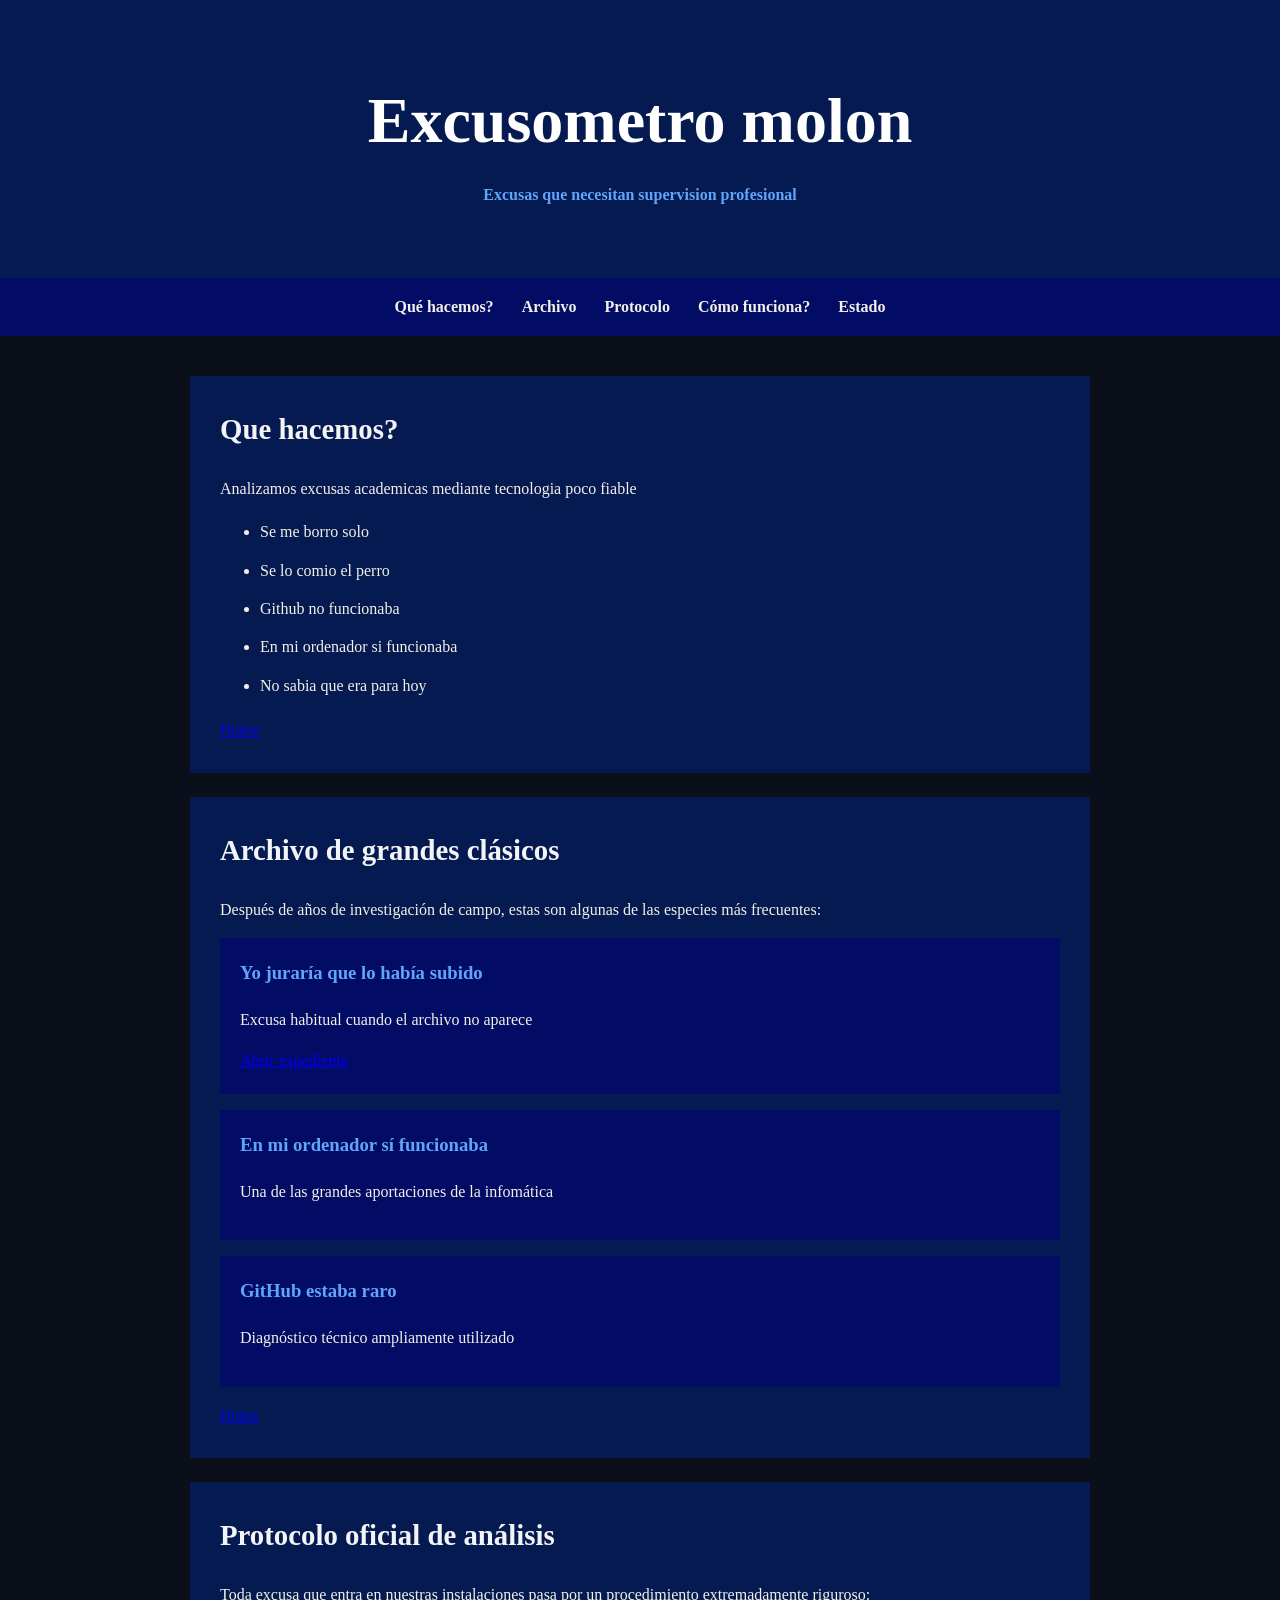
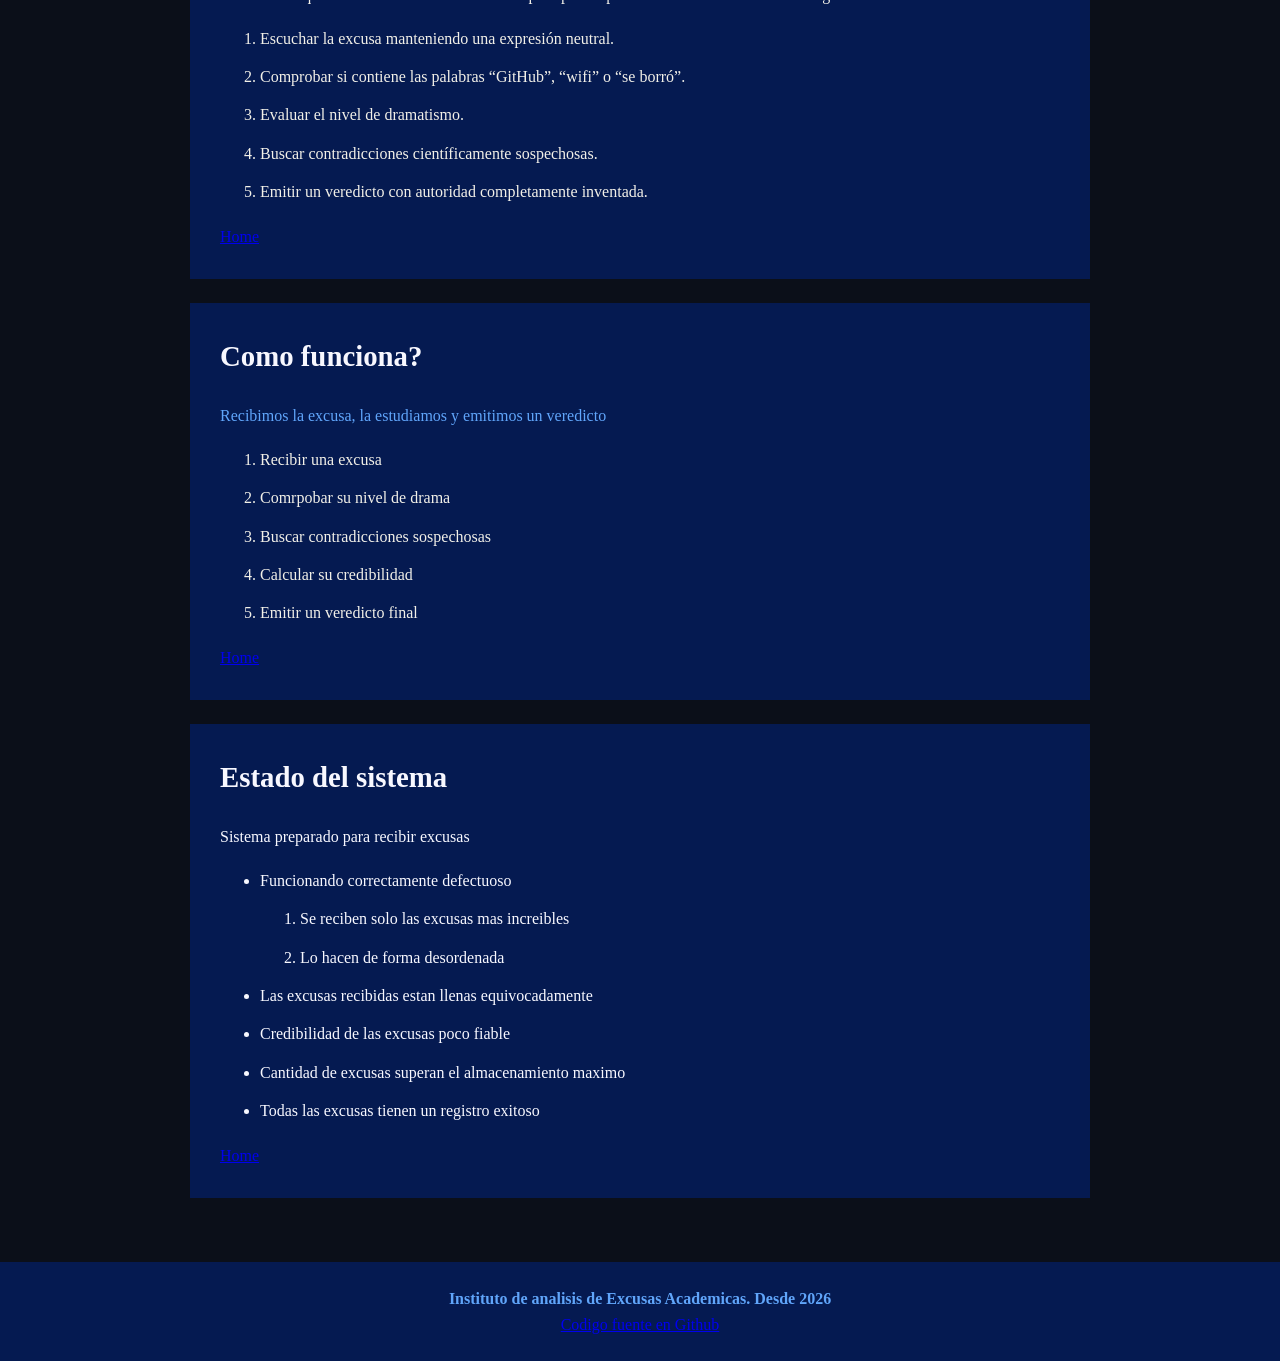
==== index.html @ 6155b3af "Actualizacion_rama_desarrollo_26_10_2026" ====
<!DOCTYPE html>
<html lang="en">

<head>
    <meta charset="UTF-8">
    <meta name="viewport" content="width=device-width, initial-scale=1.0">
    <meta name="description" content="Sistema experimental para detectar excusas de alumnos">
    <meta name="keywords" content="excusas, estudiantes, detector, excusometro">
    <link rel="shortcut icon" href="img/robot-solid-full.svg" type="image/x-icon">
    <link rel="stylesheet" href="estilos.css">
    <title>Excusometro</title>
</head>

<body>
    <header>
        <h1 id="home">Excusometro molon</h1>
        <p>Excusas que necesitan supervision profesional</p>
    </header>

    <nav>
        <a href="#que-hacemos">Qué hacemos?</a>
        <a href="#archivo">Archivo</a>
        <a href="#protocolo">Protocolo</a>
        <a href="#comoFunciona">Cómo funciona?</a>
        <a href="#estado">Estado</a>
    </nav>

    <main>


        <section id="que-hacemos">
            <h2>Que hacemos?</h2>
            <p>Analizamos excusas academicas mediante tecnologia poco fiable</p>
            <ul>
                <li>Se me borro solo</li>
                <li>Se lo comio el perro</li>
                <li>Github no funcionaba</li>
                <li>En mi ordenador si funcionaba</li>
                <li>No sabia que era para hoy</li>
            </ul>
            <a href="#home">Home</a>
        </section>


        <section id="archivo">
            <h2>Archivo de grandes clásicos</h2>

            <p>
                Después de años de investigación de campo, estas son algunas de las
                especies más frecuentes:
            </p>

            <article class="excusa">
                <h3>Yo juraría que lo había subido</h3>
                <p>Excusa habitual cuando el archivo no aparece </p>
                <a href="paginas/expediente.html">Abrir expediente</a>
            </article>


            <article class="excusa">
                <h3>En mi ordenador sí funcionaba</h3>
                <p>Una de las grandes aportaciones de la infomática</p>
            </article>


            <article class="excusa">
                <h3>GitHub estaba raro</h3>
                <p>Diagnóstico técnico ampliamente utilizado </p>
            </article>

            <a href="#home">Home</a>
        </section>


        <section id="protocolo">
            <h2>Protocolo oficial de análisis</h2>

            <p>
                Toda excusa que entra en nuestras instalaciones pasa por un
                procedimiento extremadamente riguroso:
            </p>


            <ol>
                <li>Escuchar la excusa manteniendo una expresión neutral.</li>
                <li>Comprobar si contiene las palabras “GitHub”, “wifi” o “se borró”.</li>
                <li>Evaluar el nivel de dramatismo.</li>
                <li>Buscar contradicciones científicamente sospechosas.</li>
                <li>Emitir un veredicto con autoridad completamente inventada.</li>
            </ol>

            <a href="#home">Home</a>
        </section>


        <section class="como">
            <h2 id="comoFunciona">Como funciona?</h2>
            <p>Recibimos la excusa, la estudiamos y emitimos un veredicto</p>
            <ol>
                <li>Recibir una excusa</li>
                <li>Comrpobar su nivel de drama</li>
                <li>Buscar contradicciones sospechosas</li>
                <li>Calcular su credibilidad</li>
                <li>Emitir un veredicto final</li>
            </ol>

            <a href="#home">Home</a>
        </section>


        <section id="estado">
            <h2>Estado del sistema</h2>
            <p>Sistema preparado para recibir excusas</p>
            <ul>
                <li>Funcionando correctamente defectuoso</li>
                    <ol>
                        <li>Se reciben solo las excusas mas increibles</li>
                        <li>Lo hacen de forma desordenada</li>
                    </ol>
                <li>Las excusas recibidas estan llenas equivocadamente</li>
                <li>Credibilidad de las excusas poco fiable</li>
                <li>Cantidad de excusas superan el almacenamiento maximo</li>
                <li>Todas las excusas tienen un registro exitoso</li>
            </ul>

            <a href="#home">Home</a>
        </section>

    </main>

    <footer>
        <p>Instituto de analisis de Excusas Academicas. Desde 2026</p>
        <a href="https://github.com/carlos-serran/SerranoCarlos_Excusometro/tree/desarrollo" target="_blank">Codigo fuente en Github</a>
    </footer>

</body>

</html>
---- estilos.css ----
@import url('https://fonts.googleapis.com/css2?family=Roboto:ital,wght@0,100..900;1,100..900&display=swap');

body {
    margin: 0;
    background-color: #0b0f19;
    color: #f2f0e8;
    font-size: 16px;
    line-height: 1.6;
}

header {
    background-color: #051a51;
    color: #f2f0e8;
    text-align: center;
    padding: 60px 30px;
}

header p {
    color: #60a5fa;
    font-size: 1rem;
    font-weight: 700;
    margin: 10px 0;
}

h1 {
    color: #ffffff;
    font-size: 4rem;
    font-weight: 700;
    margin: 10px 0;
}

nav {
    background-color: #020c65;
    text-align: center;
    padding: 16px;
}

nav a {
    color: #f2f0e8;
    font-weight: 700;
    text-decoration: none;
    margin: 0 12px;
}

nav a:hover {
    color: #60a5fa;
}

main {
    max-width: 900px;
    margin: auto;
    padding: 40px 30px;
}

section {
    background-color: #051a51;
    margin-bottom: 24px;
    padding: 30px;
}

section a:hover {
    color: #60a5fa
}

h2 {
    color: #f3f4f6;
    font-size: 1.8rem;
    font-weight: 700;
    margin-top: 0;
}

p {
    margin-bottom: 16px;
}

.excusa {
    background-color: #020c65;
    padding: 20px;
    margin-bottom: 16px;
}

.excusa h3 {
    color: #60a5fa;
    margin-top: 0;
}

.como {
    background-color: #051a51;
}

.como p {
    color: #60a5fa;
}

#comoFunciona {
    color: ghostwhite;
}

#estado {
    background-color: #051a51;
    color: ghostwhite;
}

#estado h2 {
    color: ghostwhite;
}

ul {
    line-height: 1.9;
}

ol {
    line-height: 1.9;
}

li {
    margin-bottom: 8px;
}

footer {
    background-color: #051a51;
    color: #60a5fa;
    text-align: center;
    padding: 24px;
}

footer p {
    font-weight: 700;
    margin: 0;
}
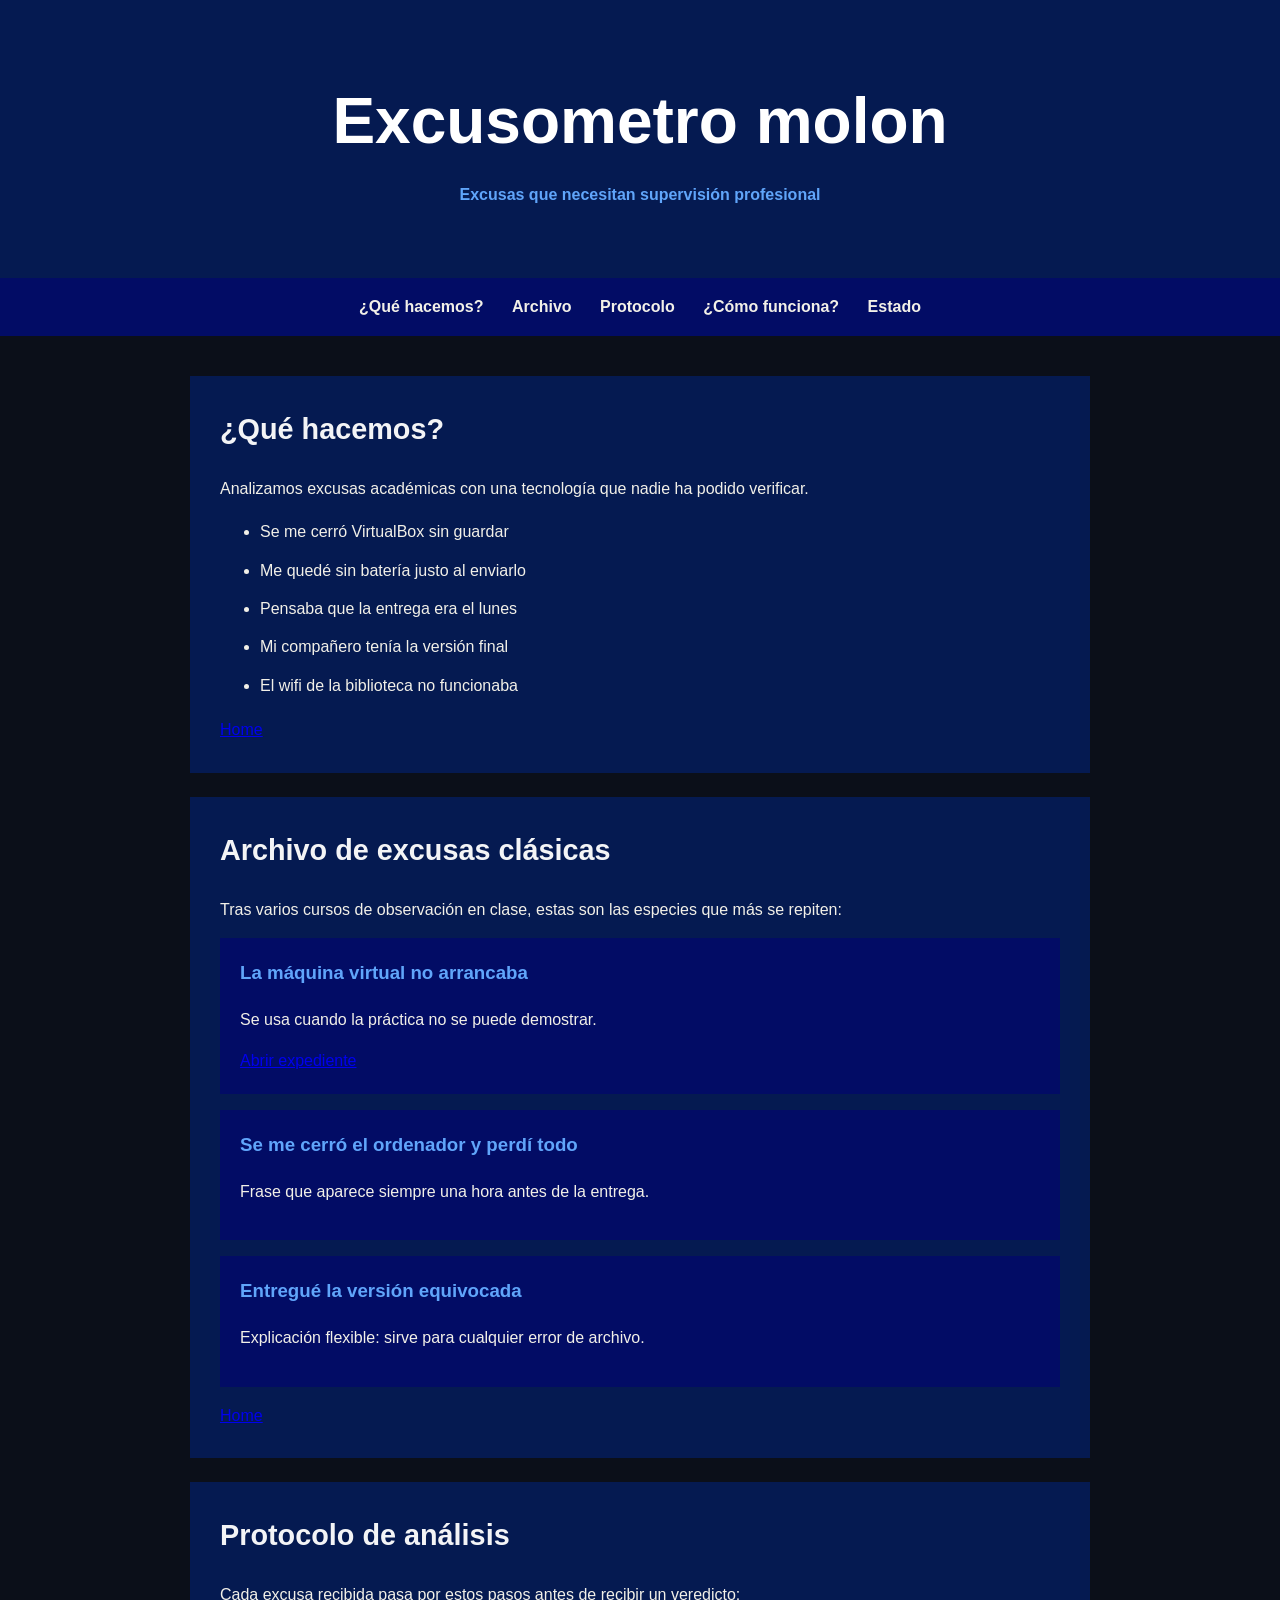
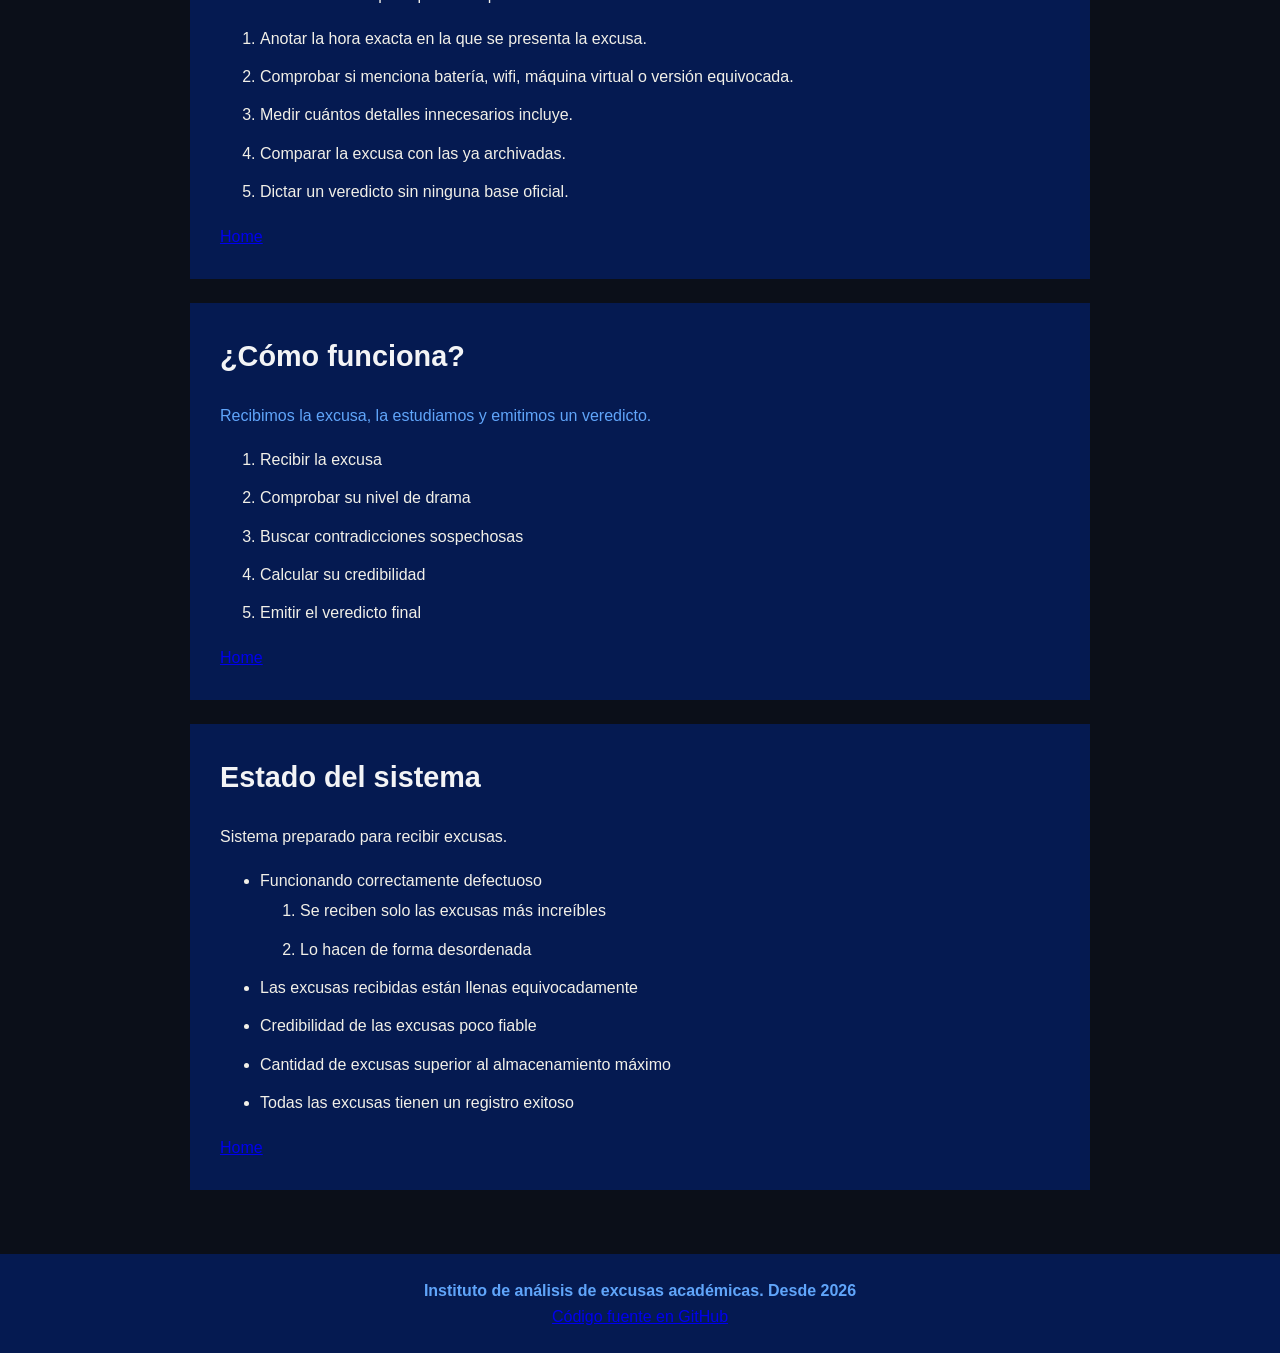
==== commit a35cd2ce: "Actualizacion 29/10/2026" ====
--- a/index.html
+++ b/index.html
@@ -1,5 +1,5 @@
 <!DOCTYPE html>
-<html lang="en">
+<html lang="es">
 
 <head>
     <meta charset="UTF-8">
@@ -14,58 +14,57 @@
 <body>
     <header>
         <h1 id="home">Excusometro molon</h1>
-        <p>Excusas que necesitan supervision profesional</p>
+        <p>Excusas que necesitan supervisión profesional</p>
     </header>
 
     <nav>
-        <a href="#que-hacemos">Qué hacemos?</a>
+        <a href="#que-hacemos">¿Qué hacemos?</a>
         <a href="#archivo">Archivo</a>
         <a href="#protocolo">Protocolo</a>
-        <a href="#comoFunciona">Cómo funciona?</a>
+        <a href="#comoFunciona">¿Cómo funciona?</a>
         <a href="#estado">Estado</a>
     </nav>
 
     <main>
 
-
         <section id="que-hacemos">
-            <h2>Que hacemos?</h2>
-            <p>Analizamos excusas academicas mediante tecnologia poco fiable</p>
+            <h2>¿Qué hacemos?</h2>
+            <p>Analizamos excusas académicas con una tecnología que nadie ha podido verificar.</p>
             <ul>
-                <li>Se me borro solo</li>
-                <li>Se lo comio el perro</li>
-                <li>Github no funcionaba</li>
-                <li>En mi ordenador si funcionaba</li>
-                <li>No sabia que era para hoy</li>
+                <li>Se me cerró VirtualBox sin guardar</li>
+                <li>Me quedé sin batería justo al enviarlo</li>
+                <li>Pensaba que la entrega era el lunes</li>
+                <li>Mi compañero tenía la versión final</li>
+                <li>El wifi de la biblioteca no funcionaba</li>
             </ul>
             <a href="#home">Home</a>
         </section>
 
 
         <section id="archivo">
-            <h2>Archivo de grandes clásicos</h2>
+            <h2>Archivo de excusas clásicas</h2>
 
             <p>
-                Después de años de investigación de campo, estas son algunas de las
-                especies más frecuentes:
+                Tras varios cursos de observación en clase, estas son las especies
+                que más se repiten:
             </p>
 
             <article class="excusa">
-                <h3>Yo juraría que lo había subido</h3>
-                <p>Excusa habitual cuando el archivo no aparece </p>
+                <h3>La máquina virtual no arrancaba</h3>
+                <p>Se usa cuando la práctica no se puede demostrar.</p>
                 <a href="paginas/expediente.html">Abrir expediente</a>
             </article>
 
 
             <article class="excusa">
-                <h3>En mi ordenador sí funcionaba</h3>
-                <p>Una de las grandes aportaciones de la infomática</p>
+                <h3>Se me cerró el ordenador y perdí todo</h3>
+                <p>Frase que aparece siempre una hora antes de la entrega.</p>
             </article>
 
 
             <article class="excusa">
-                <h3>GitHub estaba raro</h3>
-                <p>Diagnóstico técnico ampliamente utilizado </p>
+                <h3>Entregué la versión equivocada</h3>
+                <p>Explicación flexible: sirve para cualquier error de archivo.</p>
             </article>
 
             <a href="#home">Home</a>
@@ -73,20 +72,18 @@
 
 
         <section id="protocolo">
-            <h2>Protocolo oficial de análisis</h2>
+            <h2>Protocolo de análisis</h2>
 
             <p>
-                Toda excusa que entra en nuestras instalaciones pasa por un
-                procedimiento extremadamente riguroso:
+                Cada excusa recibida pasa por estos pasos antes de recibir un veredicto:
             </p>
 
-
             <ol>
-                <li>Escuchar la excusa manteniendo una expresión neutral.</li>
-                <li>Comprobar si contiene las palabras “GitHub”, “wifi” o “se borró”.</li>
-                <li>Evaluar el nivel de dramatismo.</li>
-                <li>Buscar contradicciones científicamente sospechosas.</li>
-                <li>Emitir un veredicto con autoridad completamente inventada.</li>
+                <li>Anotar la hora exacta en la que se presenta la excusa.</li>
+                <li>Comprobar si menciona batería, wifi, máquina virtual o versión equivocada.</li>
+                <li>Medir cuántos detalles innecesarios incluye.</li>
+                <li>Comparar la excusa con las ya archivadas.</li>
+                <li>Dictar un veredicto sin ninguna base oficial.</li>
             </ol>
 
             <a href="#home">Home</a>
@@ -94,14 +91,14 @@
 
 
         <section class="como">
-            <h2 id="comoFunciona">Como funciona?</h2>
-            <p>Recibimos la excusa, la estudiamos y emitimos un veredicto</p>
+            <h2 id="comoFunciona">¿Cómo funciona?</h2>
+            <p>Recibimos la excusa, la estudiamos y emitimos un veredicto.</p>
             <ol>
-                <li>Recibir una excusa</li>
-                <li>Comrpobar su nivel de drama</li>
+                <li>Recibir la excusa</li>
+                <li>Comprobar su nivel de drama</li>
                 <li>Buscar contradicciones sospechosas</li>
                 <li>Calcular su credibilidad</li>
-                <li>Emitir un veredicto final</li>
+                <li>Emitir el veredicto final</li>
             </ol>
 
             <a href="#home">Home</a>
@@ -110,16 +107,17 @@
 
         <section id="estado">
             <h2>Estado del sistema</h2>
-            <p>Sistema preparado para recibir excusas</p>
+            <p>Sistema preparado para recibir excusas.</p>
             <ul>
-                <li>Funcionando correctamente defectuoso</li>
+                <li>Funcionando correctamente defectuoso
                     <ol>
-                        <li>Se reciben solo las excusas mas increibles</li>
+                        <li>Se reciben solo las excusas más increíbles</li>
                         <li>Lo hacen de forma desordenada</li>
                     </ol>
-                <li>Las excusas recibidas estan llenas equivocadamente</li>
+                </li>
+                <li>Las excusas recibidas están llenas equivocadamente</li>
                 <li>Credibilidad de las excusas poco fiable</li>
-                <li>Cantidad de excusas superan el almacenamiento maximo</li>
+                <li>Cantidad de excusas superior al almacenamiento máximo</li>
                 <li>Todas las excusas tienen un registro exitoso</li>
             </ul>
 
@@ -129,8 +127,8 @@
     </main>
 
     <footer>
-        <p>Instituto de analisis de Excusas Academicas. Desde 2026</p>
-        <a href="https://github.com/carlos-serran/SerranoCarlos_Excusometro/tree/desarrollo" target="_blank">Codigo fuente en Github</a>
+        <p>Instituto de análisis de excusas académicas. Desde 2026</p>
+        <a href="https://github.com/carlos-serran/SerranoCarlos_Excusometro/tree/desarrollo" target="_blank">Código fuente en GitHub</a>
     </footer>
 
 </body>
--- a/estilos.css
+++ b/estilos.css
@@ -1,23 +1,29 @@
 @import url('https://fonts.googleapis.com/css2?family=Roboto:ital,wght@0,100..900;1,100..900&display=swap');
+
+:root {
+    --fondo: #0b0f19;
+    --texto: #f2f0e8;
+    --azul-claro: #051a51;
+    --azul-oscuro: #020c65;
+    --acento: #60a5fa;
+}
 
 body {
     margin: 0;
-    background-color: #0b0f19;
-    color: #f2f0e8;
-    font-size: 16px;
+    font-family: 'Roboto', sans-serif;
+    background-color: var(--fondo);
+    color: var(--texto);
     line-height: 1.6;
 }
 
 header {
-    background-color: #051a51;
-    color: #f2f0e8;
+    background-color: var(--azul-claro);
     text-align: center;
     padding: 60px 30px;
 }
 
 header p {
-    color: #60a5fa;
-    font-size: 1rem;
+    color: var(--acento);
     font-weight: 700;
     margin: 10px 0;
 }
@@ -25,25 +31,25 @@
 h1 {
     color: #ffffff;
     font-size: 4rem;
-    font-weight: 700;
     margin: 10px 0;
 }
 
 nav {
-    background-color: #020c65;
+    background-color: var(--azul-oscuro);
     text-align: center;
     padding: 16px;
 }
 
 nav a {
-    color: #f2f0e8;
+    color: var(--texto);
     font-weight: 700;
     text-decoration: none;
     margin: 0 12px;
 }
 
-nav a:hover {
-    color: #60a5fa;
+nav a:hover,
+section a:hover {
+    color: var(--acento);
 }
 
 main {
@@ -53,19 +59,14 @@
 }
 
 section {
-    background-color: #051a51;
+    background-color: var(--azul-claro);
     margin-bottom: 24px;
     padding: 30px;
-}
-
-section a:hover {
-    color: #60a5fa
 }
 
 h2 {
     color: #f3f4f6;
     font-size: 1.8rem;
-    font-weight: 700;
     margin-top: 0;
 }
 
@@ -74,41 +75,21 @@
 }
 
 .excusa {
-    background-color: #020c65;
+    background-color: var(--azul-oscuro);
     padding: 20px;
     margin-bottom: 16px;
 }
 
 .excusa h3 {
-    color: #60a5fa;
+    color: var(--acento);
     margin-top: 0;
 }
 
-.como {
-    background-color: #051a51;
+.como p {
+    color: var(--acento);
 }
 
-.como p {
-    color: #60a5fa;
-}
-
-#comoFunciona {
-    color: ghostwhite;
-}
-
-#estado {
-    background-color: #051a51;
-    color: ghostwhite;
-}
-
-#estado h2 {
-    color: ghostwhite;
-}
-
-ul {
-    line-height: 1.9;
-}
-
+ul,
 ol {
     line-height: 1.9;
 }
@@ -118,8 +99,8 @@
 }
 
 footer {
-    background-color: #051a51;
-    color: #60a5fa;
+    background-color: var(--azul-claro);
+    color: var(--acento);
     text-align: center;
     padding: 24px;
 }
@@ -129,5 +110,25 @@
     margin: 0;
 }
 
+.expediente header {
+    background-image: url("img/evidencia_header.jpg");
+    background-size: cover;
+    background-position: center;
+}
 
+.evidencia {
+    background-color: #cecbcb;
+    padding: 1em;
+    border: 0.15em solid #171717;
+}
 
+.evidencias img {
+    max-width: 100%;
+    display: block;
+}
+
+.evidencia figcaption {
+    margin-top: 0.75em;
+    font-size: 0.9em;
+    font-weight: 700;
+}
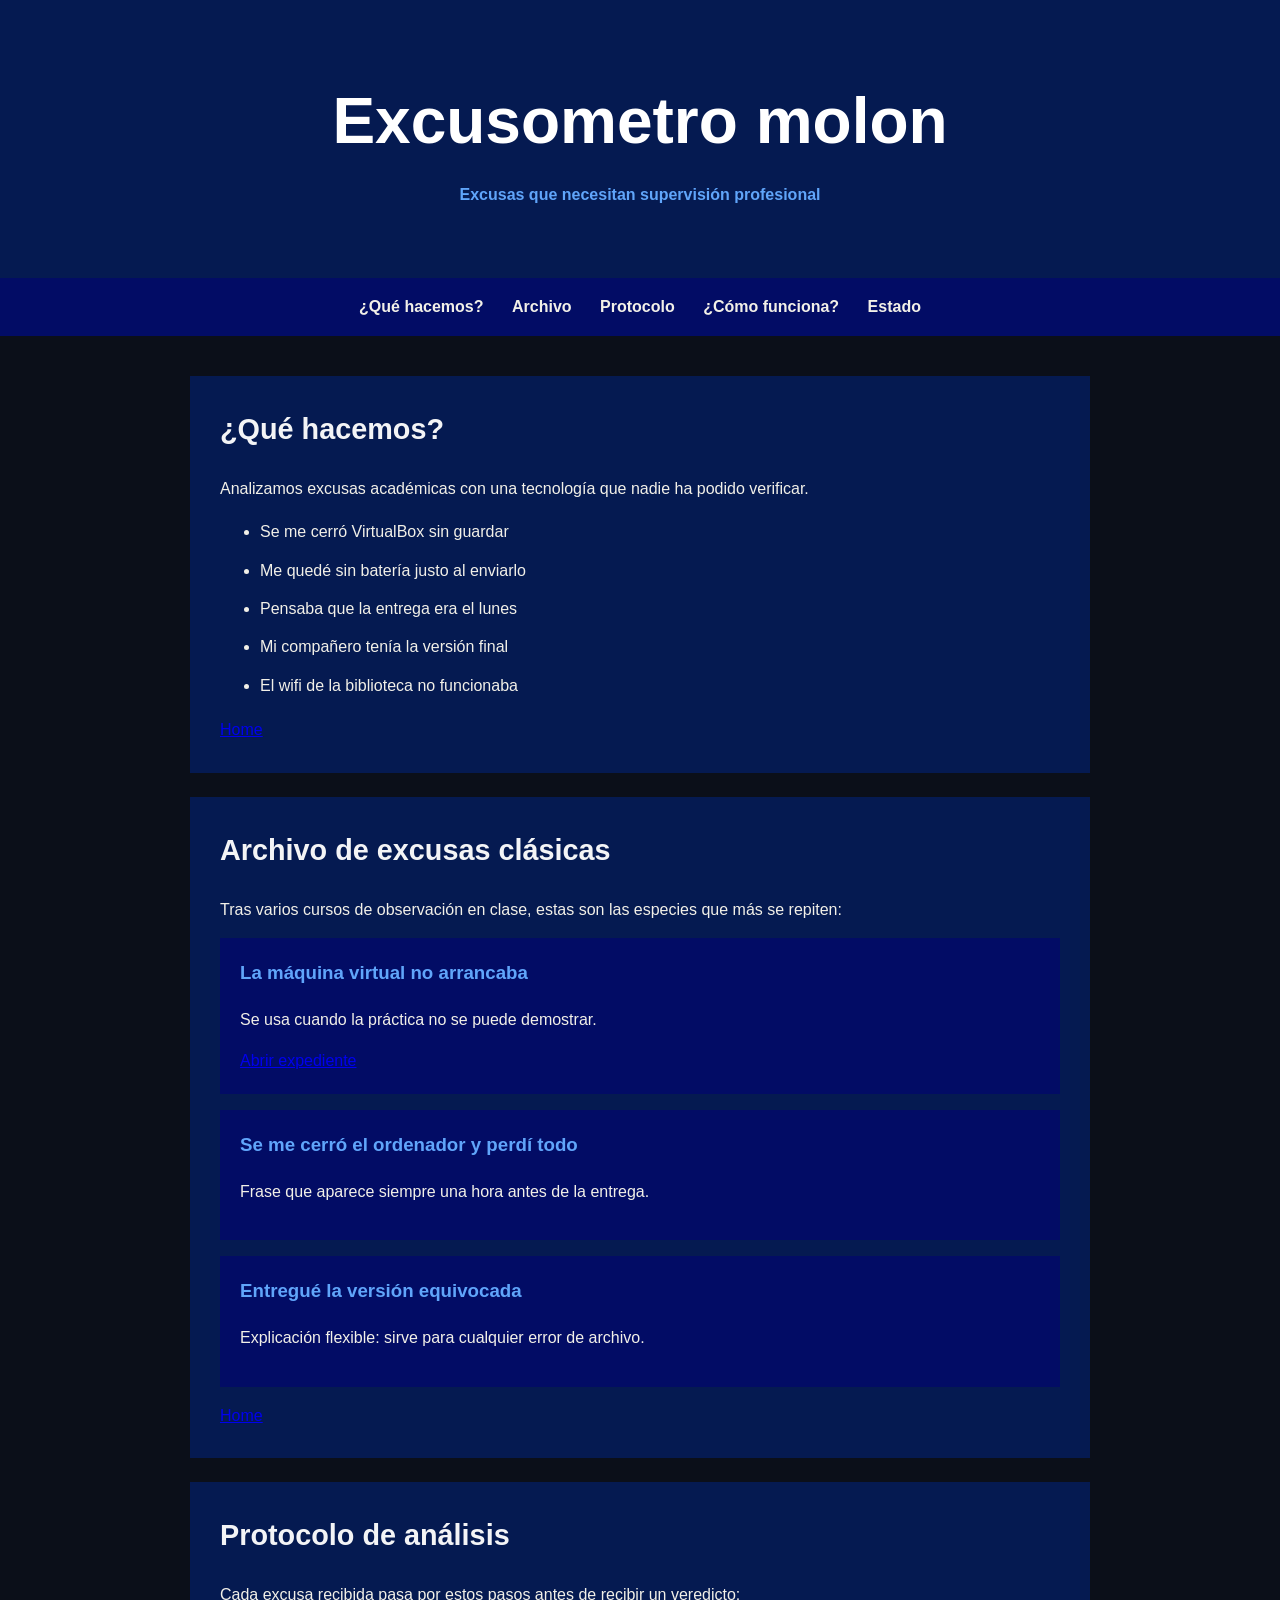
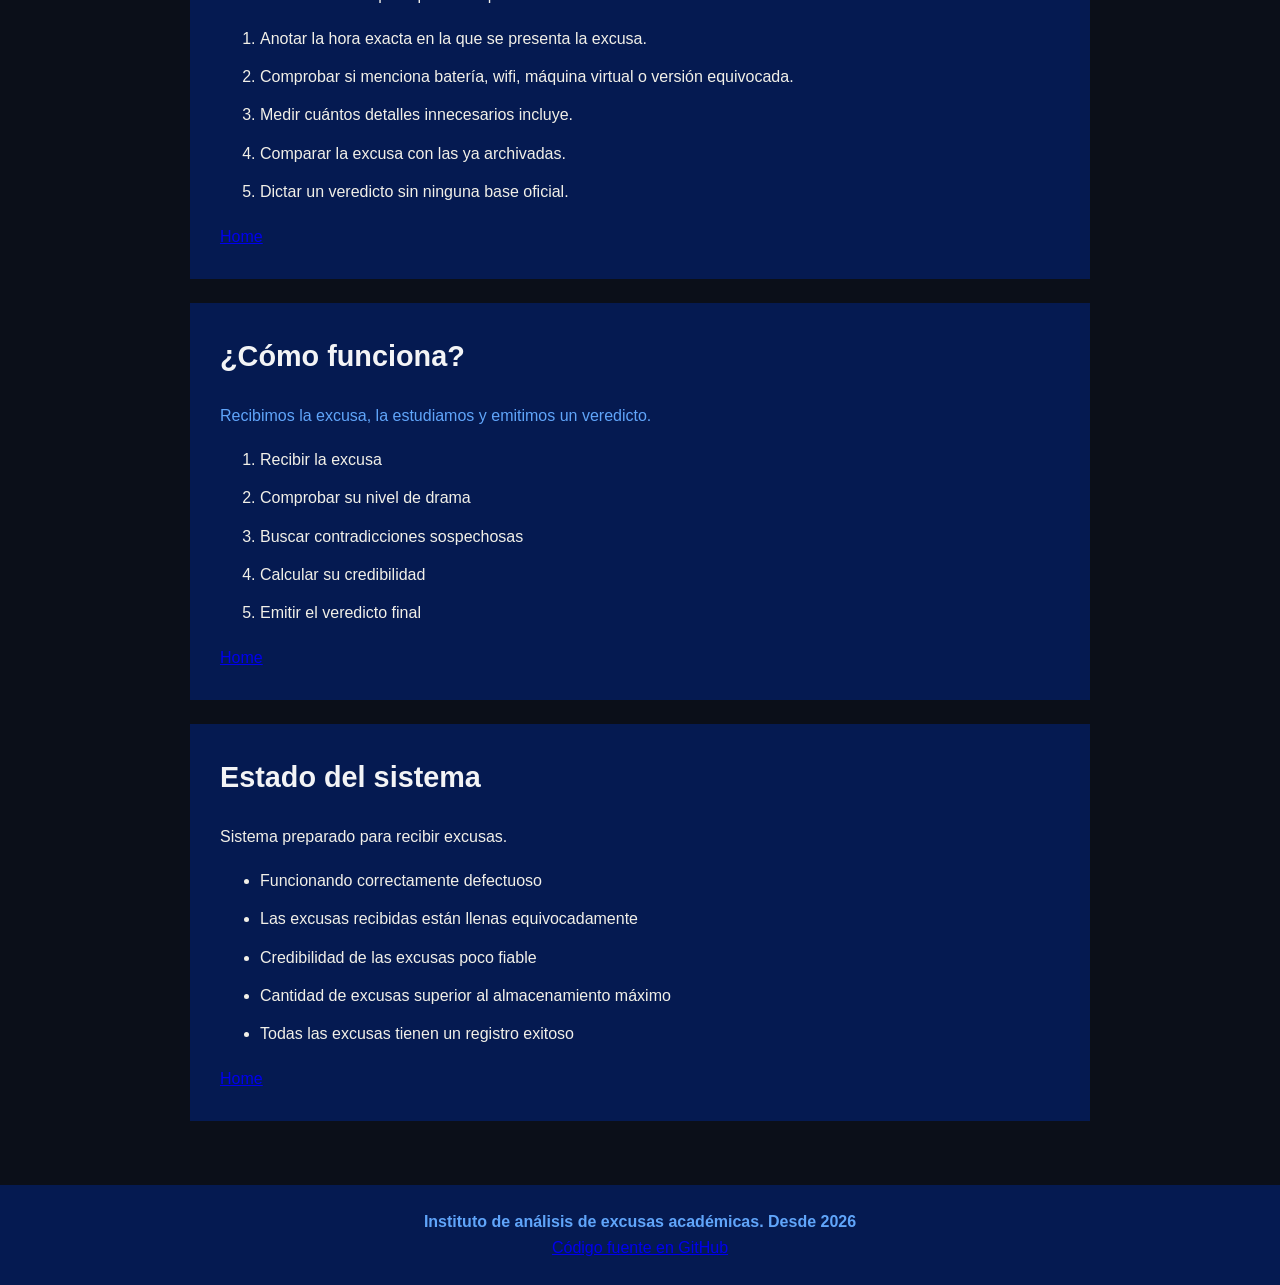
==== commit d3c1bb63: "Actualización 29/10/2026" ====
--- a/index.html
+++ b/index.html
@@ -109,12 +109,7 @@
             <h2>Estado del sistema</h2>
             <p>Sistema preparado para recibir excusas.</p>
             <ul>
-                <li>Funcionando correctamente defectuoso
-                    <ol>
-                        <li>Se reciben solo las excusas más increíbles</li>
-                        <li>Lo hacen de forma desordenada</li>
-                    </ol>
-                </li>
+                <li>Funcionando correctamente defectuoso</li>
                 <li>Las excusas recibidas están llenas equivocadamente</li>
                 <li>Credibilidad de las excusas poco fiable</li>
                 <li>Cantidad de excusas superior al almacenamiento máximo</li>
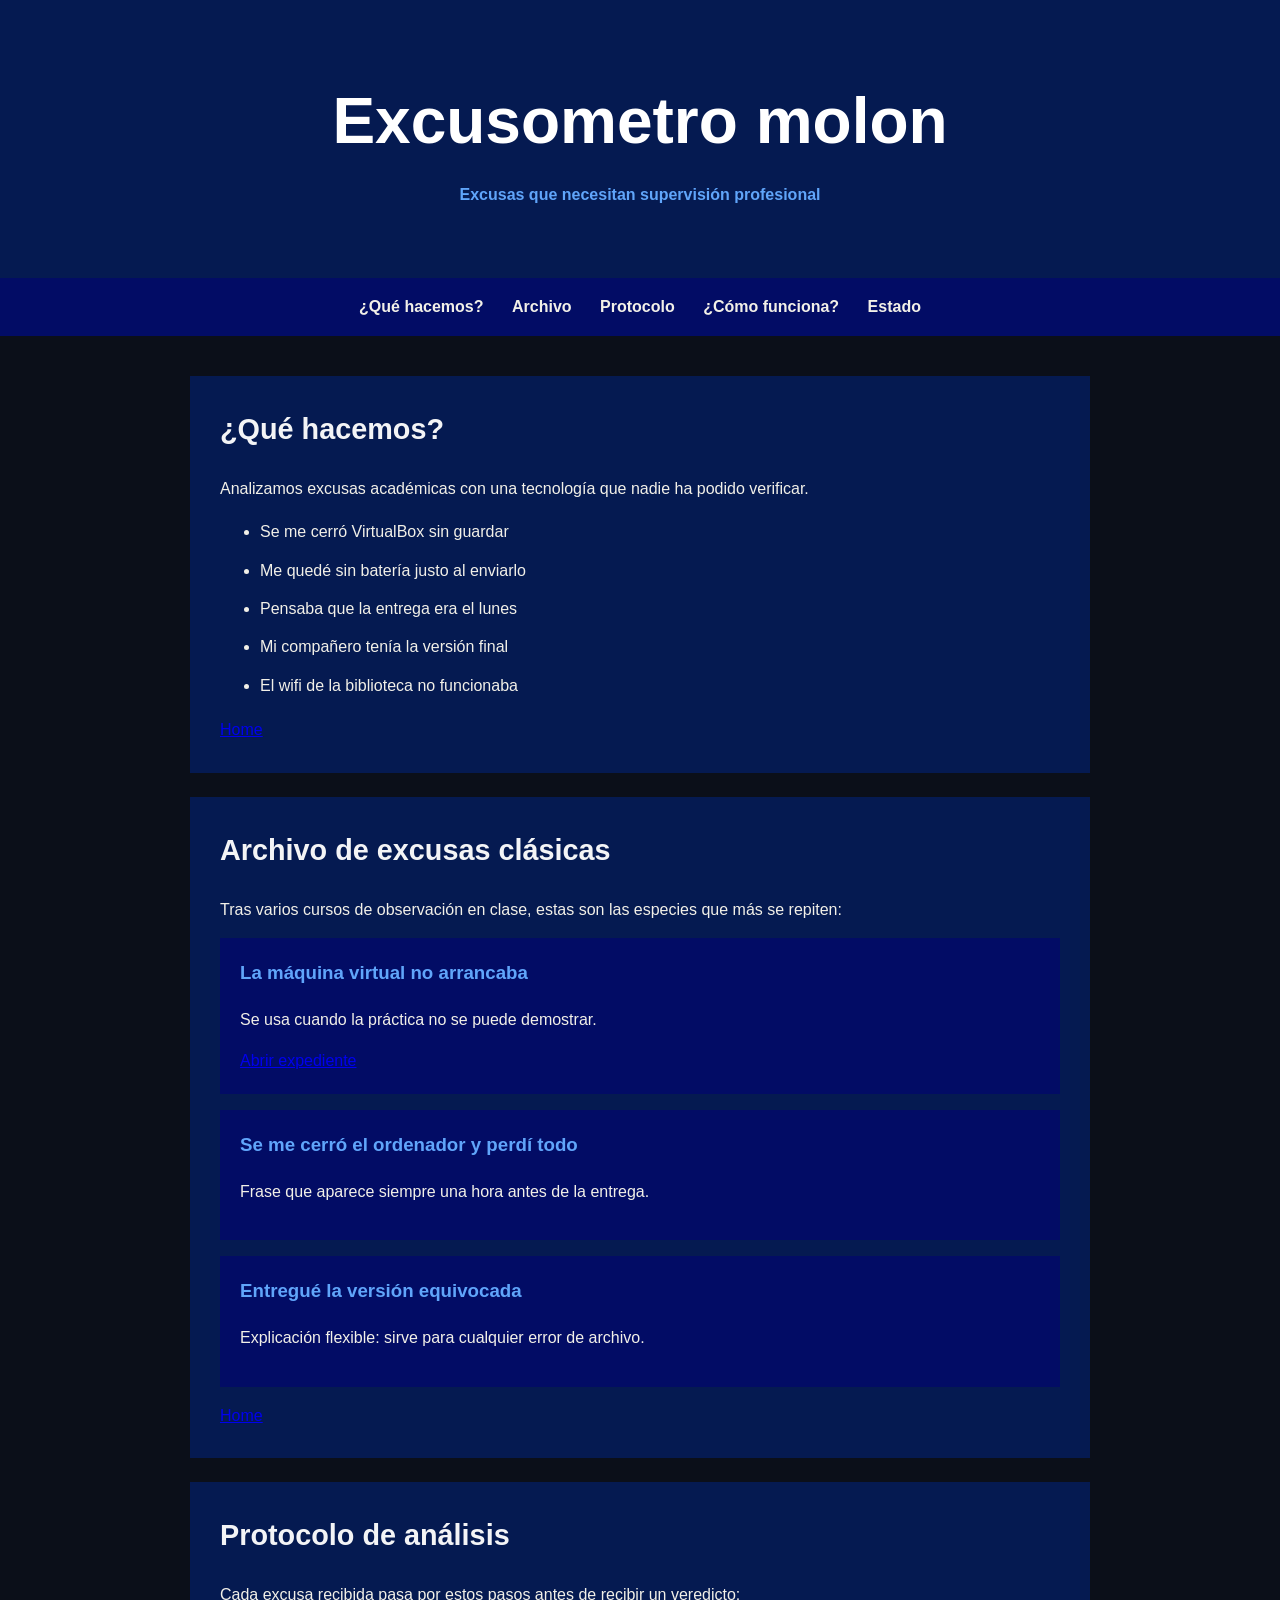
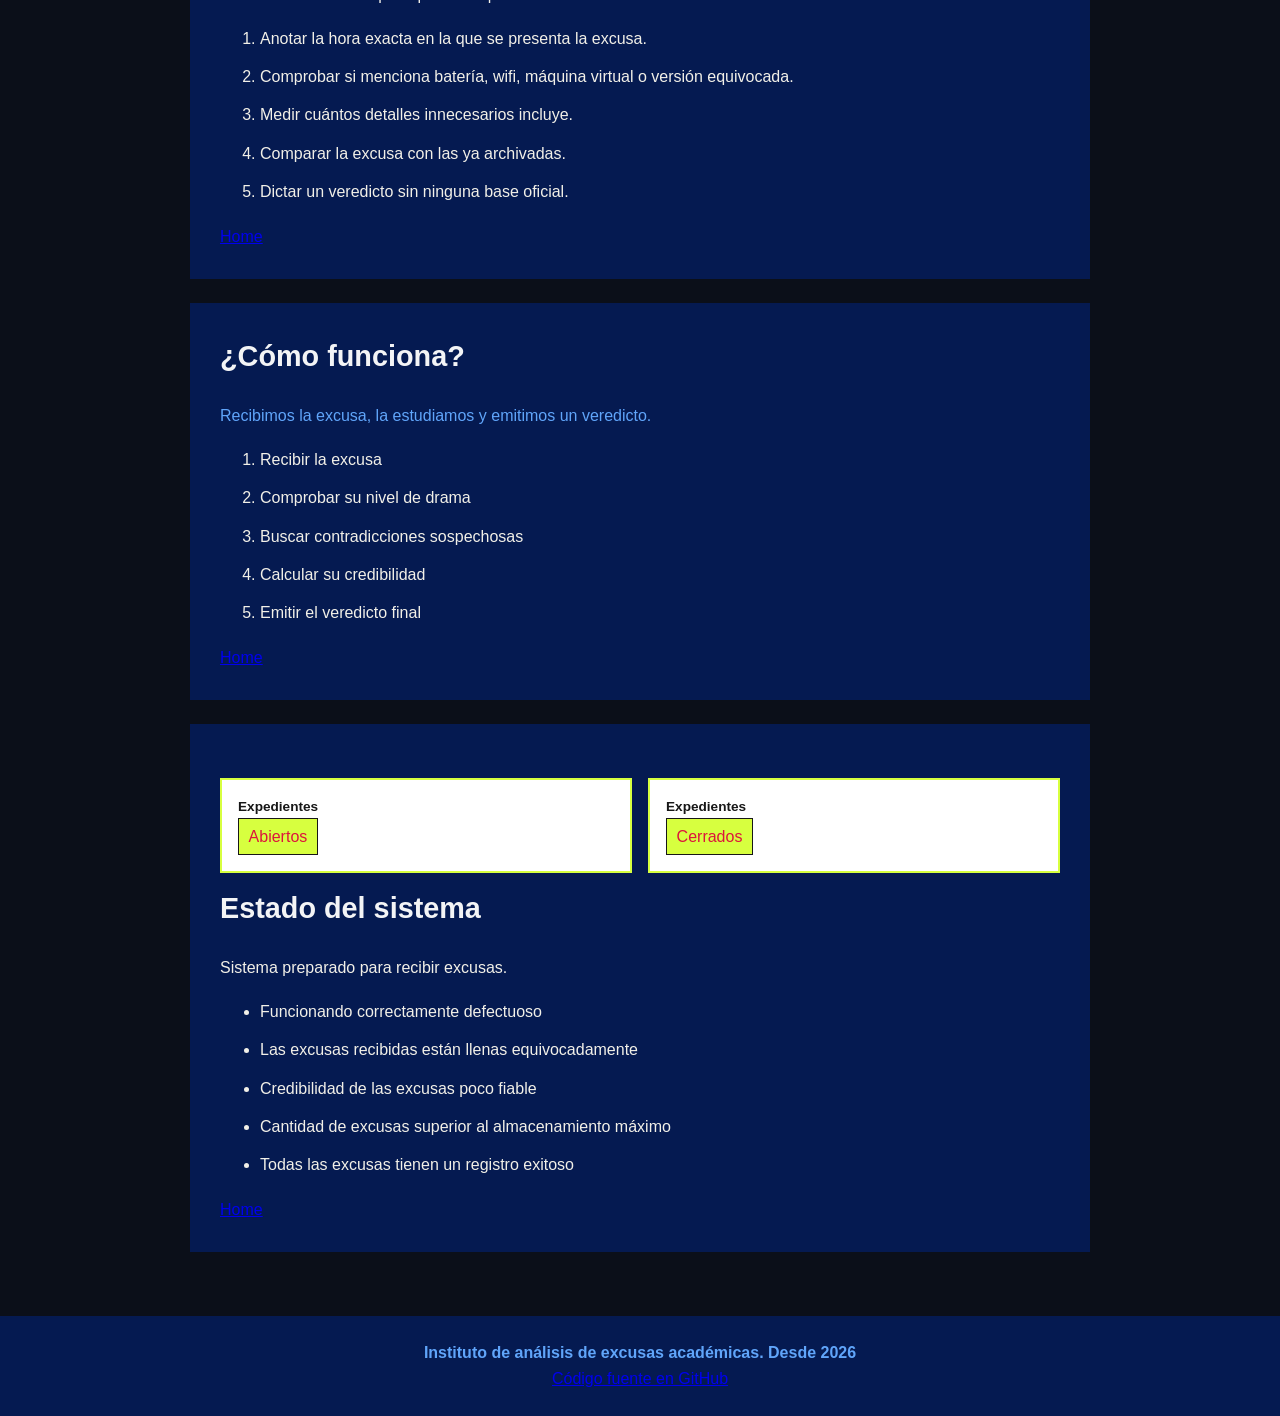
==== commit 8c5b5165: "Actualizacion 02-11-2026 bloc - flex - grid" ====
--- a/index.html
+++ b/index.html
@@ -106,6 +106,16 @@
 
 
         <section id="estado">
+            <div class="panel-estado">
+                <div class="dato-estado">
+                    <span class="etiqueta">Expedientes</span>
+                    <span class="valor">Abiertos</span>
+                </div>
+                <div class="dato-estado">
+                    <span class="etiqueta">Expedientes</span>
+                    <span class="valor">Cerrados</span>
+                </div>
+            </div>
             <h2>Estado del sistema</h2>
             <p>Sistema preparado para recibir excusas.</p>
             <ul>
--- a/estilos.css
+++ b/estilos.css
@@ -131,4 +131,55 @@
     margin-top: 0.75em;
     font-size: 0.9em;
     font-weight: 700;
+}
+
+.panel-estado {
+    margin-top: 1.5em;
+    display: flex; /* Para mover las cajas dentro del padre, hay que dar primero las instrucciones al padre */
+    gap: 1em;
+    /* justify-content: space-around; */
+    
+}
+
+.dato-estado {
+    background-color: #ffffff;
+    color: #171717;
+    padding: 1em;
+    margin-bottom: 0.75em;
+    border: 0.15em solid #d7ff3f;
+    /* width: 100%; */
+    flex: 1; 
+    box-sizing: border-box; /* Generalmente se coloca box-sizing en todo el proyecto */
+}
+
+
+
+.etiqueta {
+    font-weight: 700;
+    display: block;
+    font-size: 0.85em;
+    margin-bottom: .3m;
+}
+
+.valor {
+    color: crimson;
+    display: inline-block;
+    background-color: #d7ff3f;
+    padding: .3em .6em;
+    border: 0.1em solid #171717;
+}
+
+.nivel-credibilidad {
+    display: inline-block;
+    background-color: crimson;
+    color: #ffffff;
+    padding: .3em .6em;
+    margin-left: .3em;
+}
+
+.grid-evidencias {
+    display: grid;
+    /* grid-template-columns: 1fr 1fr; */
+    grid-template-columns: repeat(2, 1fr);
+    gap: 1em;
 }
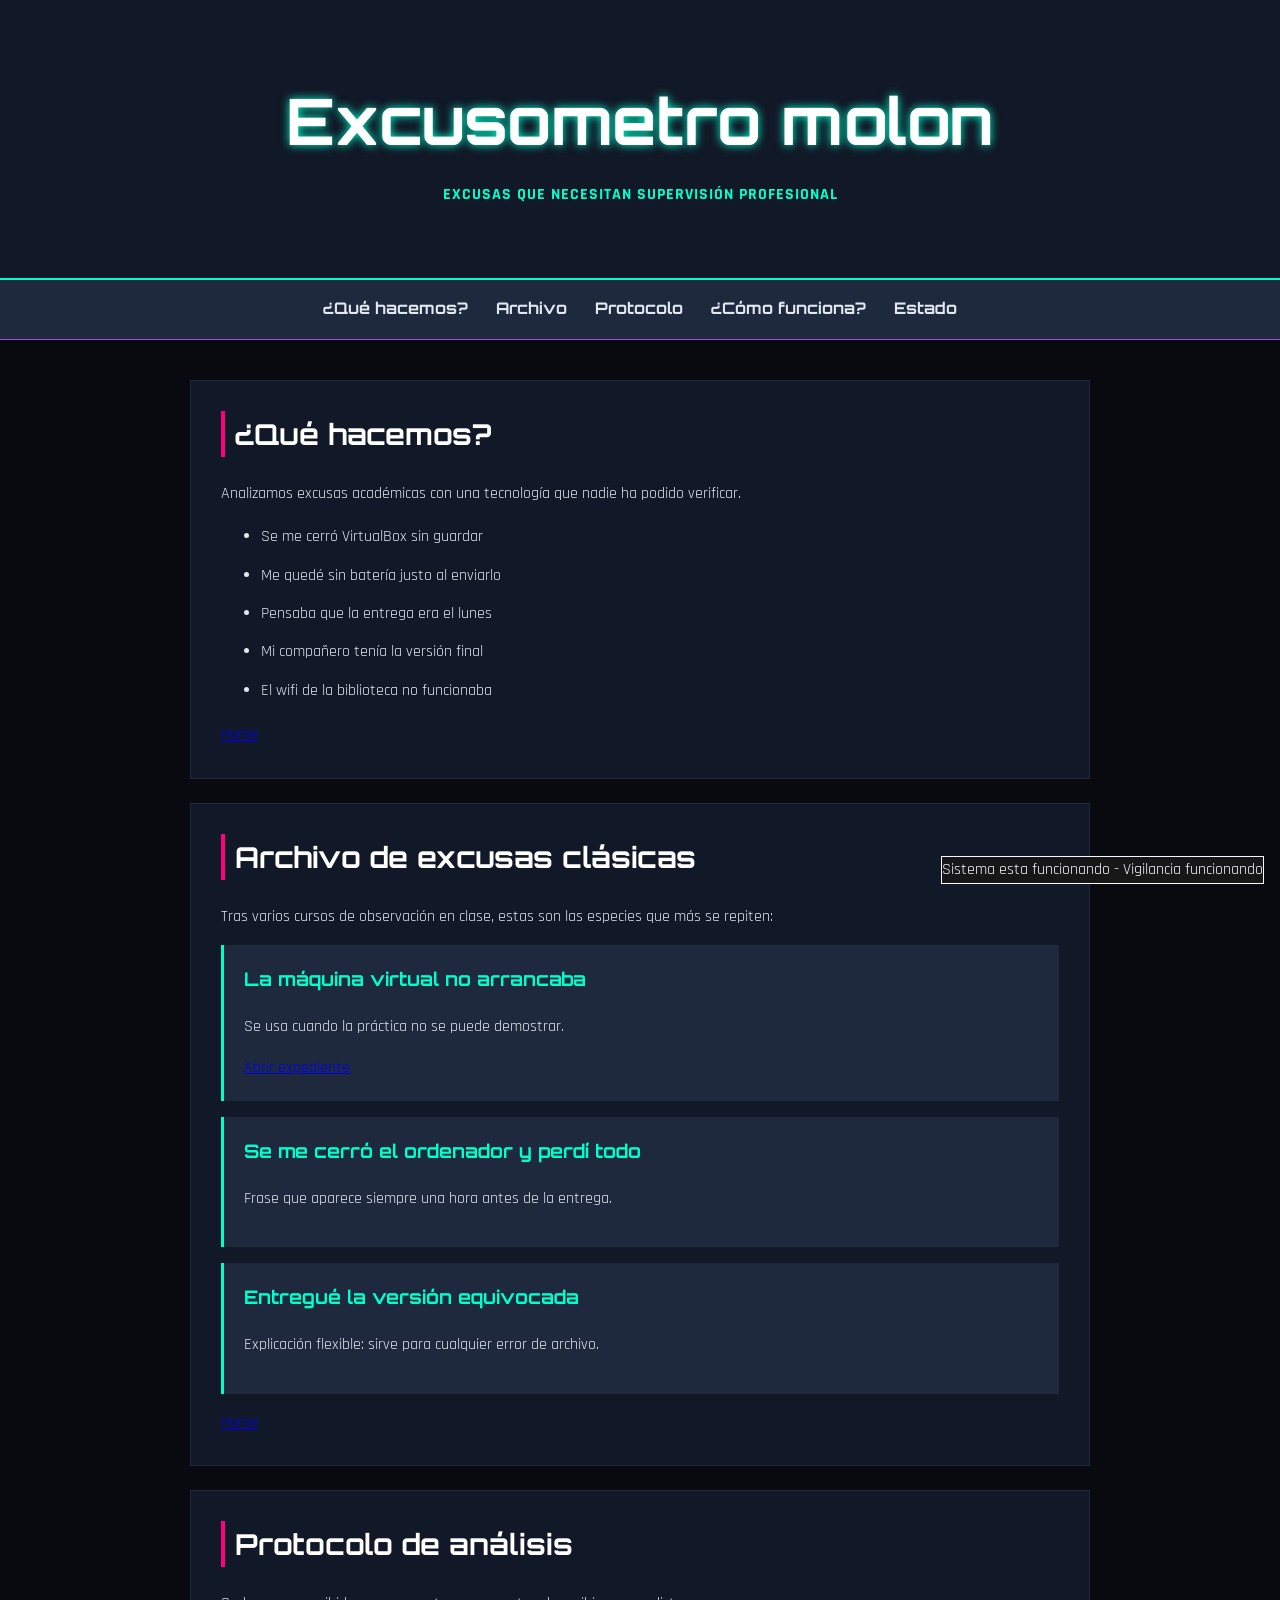
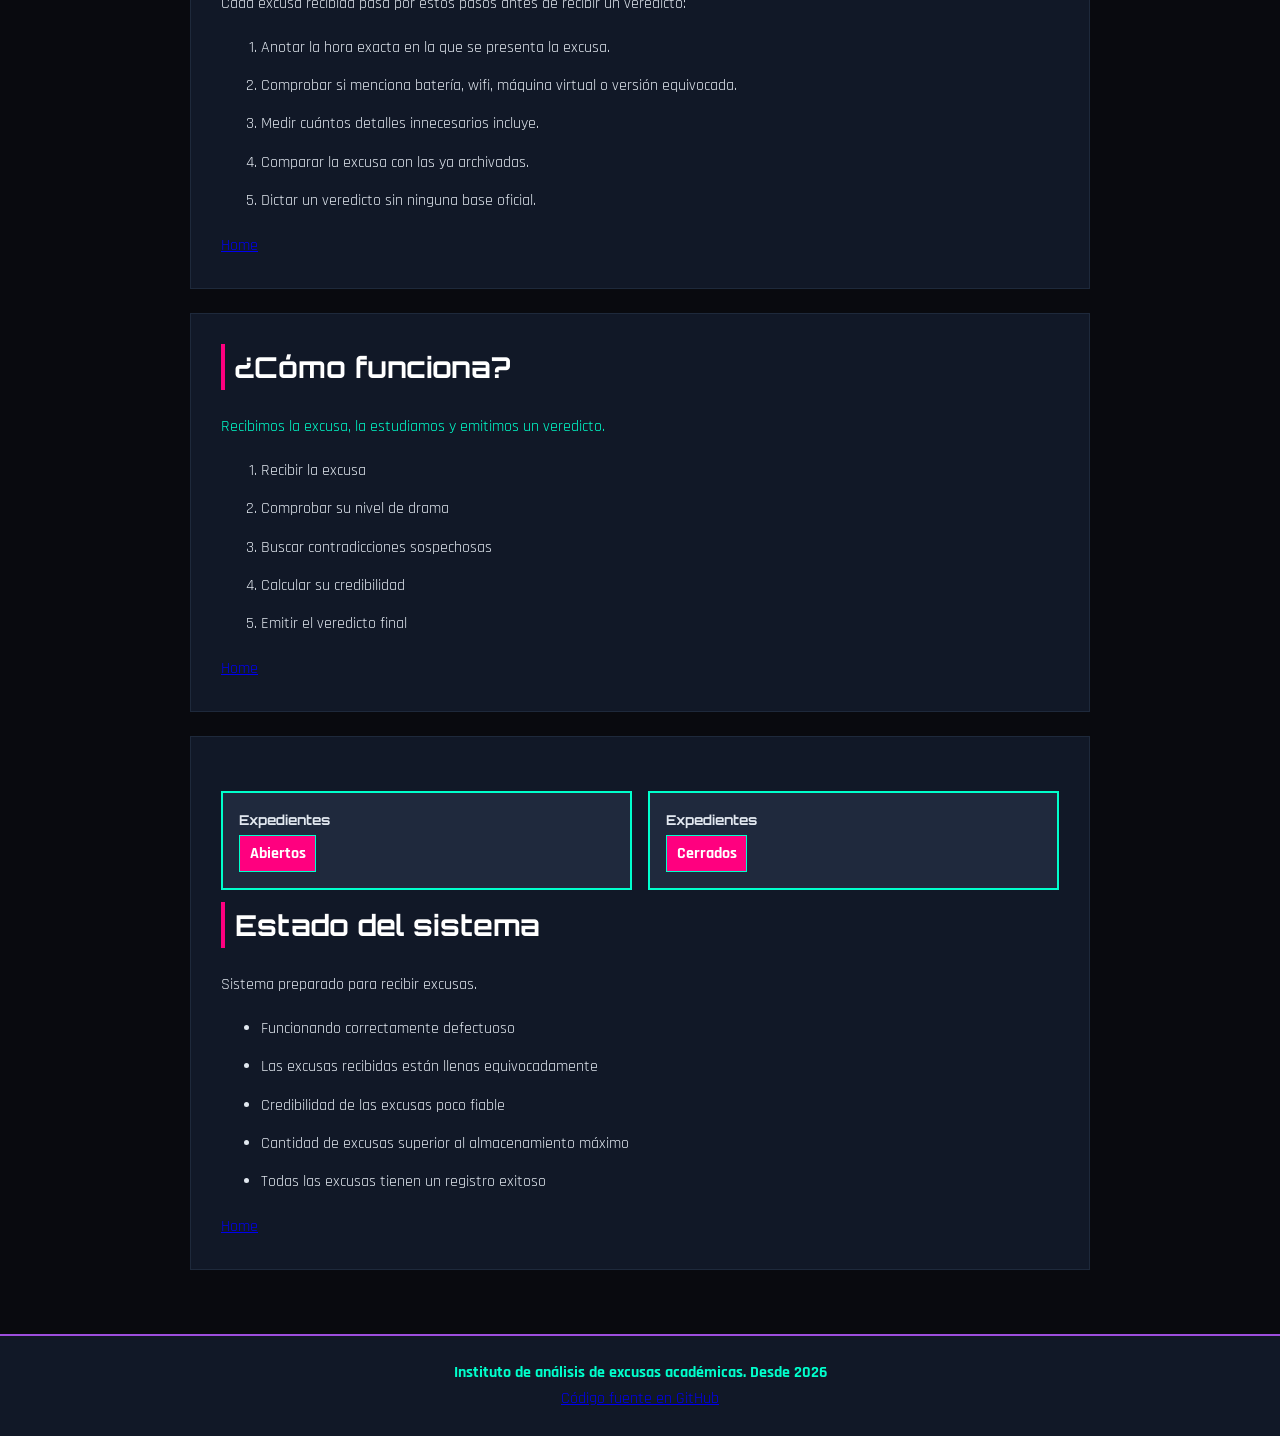
==== commit 4fb12cf7: "actualizacion 09-11-2026 positions" ====
--- a/index.html
+++ b/index.html
@@ -7,6 +7,11 @@
     <meta name="description" content="Sistema experimental para detectar excusas de alumnos">
     <meta name="keywords" content="excusas, estudiantes, detector, excusometro">
     <link rel="shortcut icon" href="img/robot-solid-full.svg" type="image/x-icon">
+    <link rel="preconnect" href="https://fonts.googleapis.com">
+    <link rel="preconnect" href="https://fonts.gstatic.com" crossorigin>
+    <link
+        href="https://fonts.googleapis.com/css2?family=Orbitron:wght@400;700;900&family=Rajdhani:wght@500;700&display=swap"
+        rel="stylesheet">
     <link rel="stylesheet" href="estilos.css">
     <title>Excusometro</title>
 </head>
@@ -133,8 +138,12 @@
 
     <footer>
         <p>Instituto de análisis de excusas académicas. Desde 2026</p>
-        <a href="https://github.com/carlos-serran/SerranoCarlos_Excusometro/tree/desarrollo" target="_blank">Código fuente en GitHub</a>
+        <a href="https://github.com/carlos-serran/SerranoCarlos_Excusometro/tree/desarrollo" target="_blank">Código
+            fuente en GitHub</a>
     </footer>
+    <div class="aviso-sistema">
+        Sistema esta funcionando - Vigilancia funcionando
+    </div>
 
 </body>
 
--- a/estilos.css
+++ b/estilos.css
@@ -1,55 +1,52 @@
-@import url('https://fonts.googleapis.com/css2?family=Roboto:ital,wght@0,100..900;1,100..900&display=swap');
-
-:root {
-    --fondo: #0b0f19;
-    --texto: #f2f0e8;
-    --azul-claro: #051a51;
-    --azul-oscuro: #020c65;
-    --acento: #60a5fa;
-}
-
 body {
     margin: 0;
-    font-family: 'Roboto', sans-serif;
-    background-color: var(--fondo);
-    color: var(--texto);
+    font-family: 'Rajdhani', sans-serif;
+    background-color: #090a0f;
+    color: #e2e8f0;
     line-height: 1.6;
 }
 
 header {
-    background-color: var(--azul-claro);
+    background-color: #111827;
     text-align: center;
     padding: 60px 30px;
+    border-bottom: 2px solid #00ffcc;
 }
 
 header p {
-    color: var(--acento);
+    color: #00ffcc;
     font-weight: 700;
     margin: 10px 0;
+    text-transform: uppercase;
+    letter-spacing: 1px;
 }
 
 h1 {
     color: #ffffff;
     font-size: 4rem;
     margin: 10px 0;
+    font-family: 'Orbitron', sans-serif;
+    text-shadow: 0 0 10px #00ffcc;
 }
 
 nav {
-    background-color: var(--azul-oscuro);
+    background-color: #1f293d;
     text-align: center;
     padding: 16px;
+    border-bottom: 1px solid #9d4edd;
 }
 
 nav a {
-    color: var(--texto);
-    font-weight: 700;
+    color: #e2e8f0;
+    font-weight: 700;
+    font-family: 'Orbitron', sans-serif;
     text-decoration: none;
     margin: 0 12px;
 }
 
-nav a:hover,
-section a:hover {
-    color: var(--acento);
+nav a:hover, section a:hover {
+    color: #00ffcc;
+    text-shadow: 0 0 8px #00ffcc;
 }
 
 main {
@@ -59,15 +56,19 @@
 }
 
 section {
-    background-color: var(--azul-claro);
+    background-color: #111827;
     margin-bottom: 24px;
     padding: 30px;
+    border: 1px solid #1e293b;
 }
 
 h2 {
-    color: #f3f4f6;
+    color: #ffffff;
     font-size: 1.8rem;
     margin-top: 0;
+    font-family: 'Orbitron', sans-serif;
+    border-left: 4px solid #ff007f;
+    padding-left: 10px;
 }
 
 p {
@@ -75,22 +76,23 @@
 }
 
 .excusa {
-    background-color: var(--azul-oscuro);
+    background-color: #1f293d;
     padding: 20px;
     margin-bottom: 16px;
+    border-left: 3px solid #00ffcc;
 }
 
 .excusa h3 {
-    color: var(--acento);
+    color: #00ffcc;
     margin-top: 0;
+    font-family: 'Orbitron', sans-serif;
 }
 
 .como p {
-    color: var(--acento);
-}
-
-ul,
-ol {
+    color: #00ffcc;
+}
+
+ul, ol {
     line-height: 1.9;
 }
 
@@ -99,16 +101,19 @@
 }
 
 footer {
-    background-color: var(--azul-claro);
-    color: var(--acento);
+    background-color: #111827;
+    color: #00ffcc;
     text-align: center;
     padding: 24px;
+    border-top: 2px solid #9d4edd;
 }
 
 footer p {
     font-weight: 700;
     margin: 0;
 }
+
+/* --- Secciones especiales (expediente, evidencias y panel de estado) --- */
 
 .expediente header {
     background-image: url("img/evidencia_header.jpg");
@@ -117,9 +122,9 @@
 }
 
 .evidencia {
-    background-color: #cecbcb;
+    background-color: #1f293d;
     padding: 1em;
-    border: 0.15em solid #171717;
+    border: 0.15em solid #00ffcc;
 }
 
 .evidencias img {
@@ -131,55 +136,92 @@
     margin-top: 0.75em;
     font-size: 0.9em;
     font-weight: 700;
+    color: #00ffcc;
+    font-family: 'Orbitron', sans-serif;
 }
 
 .panel-estado {
     margin-top: 1.5em;
-    display: flex; /* Para mover las cajas dentro del padre, hay que dar primero las instrucciones al padre */
+    display: flex;
     gap: 1em;
-    /* justify-content: space-around; */
-    
 }
 
 .dato-estado {
-    background-color: #ffffff;
-    color: #171717;
+    background-color: #1f293d;
+    color: #e2e8f0;
     padding: 1em;
     margin-bottom: 0.75em;
-    border: 0.15em solid #d7ff3f;
-    /* width: 100%; */
-    flex: 1; 
-    box-sizing: border-box; /* Generalmente se coloca box-sizing en todo el proyecto */
-}
-
-
+    border: 0.15em solid #00ffcc;
+    flex: 1;
+    box-sizing: border-box;
+}
 
 .etiqueta {
     font-weight: 700;
     display: block;
     font-size: 0.85em;
-    margin-bottom: .3m;
+    margin-bottom: .3em;
+    font-family: 'Orbitron', sans-serif;
 }
 
 .valor {
-    color: crimson;
+    color: #ffffff;
     display: inline-block;
-    background-color: #d7ff3f;
+    background-color: #ff007f;
     padding: .3em .6em;
-    border: 0.1em solid #171717;
+    border: 0.1em solid #00ffcc;
+    font-weight: 700;
 }
 
 .nivel-credibilidad {
     display: inline-block;
-    background-color: crimson;
+    background-color: #ff007f;
     color: #ffffff;
     padding: .3em .6em;
     margin-left: .3em;
+    font-weight: 700;
+    border: 0.1em solid #00ffcc;
 }
 
 .grid-evidencias {
     display: grid;
-    /* grid-template-columns: 1fr 1fr; */
     grid-template-columns: repeat(2, 1fr);
     gap: 1em;
+}
+
+.cabecera-expediente {
+    position: relative;
+}
+
+.sello-clasificado {
+    position: absolute;
+    top: 1em;
+    right: 1em;
+    background-color: crimson;
+    color: ghostwhite;
+    padding: 0.4em 0.7em;
+    border: 0.15em solid ghostwhite;
+    font-weight: 700;
+}
+
+.aviso-sistema {
+    position: fixed;
+    right: 1em;
+    bottom: 1em;
+    background-color: #171717;
+    color: ghostwhite;
+    padding: .6em, 1em;
+    border: .1em solid ghostwhite;
+}
+
+.foto-caso {
+    width: 12em;
+    float: left;
+    margin-right: 1em;
+    margin-bottom: .5em;
+    border: .15em solid #171717;
+}
+
+.error {
+    overflow: auto;
 }
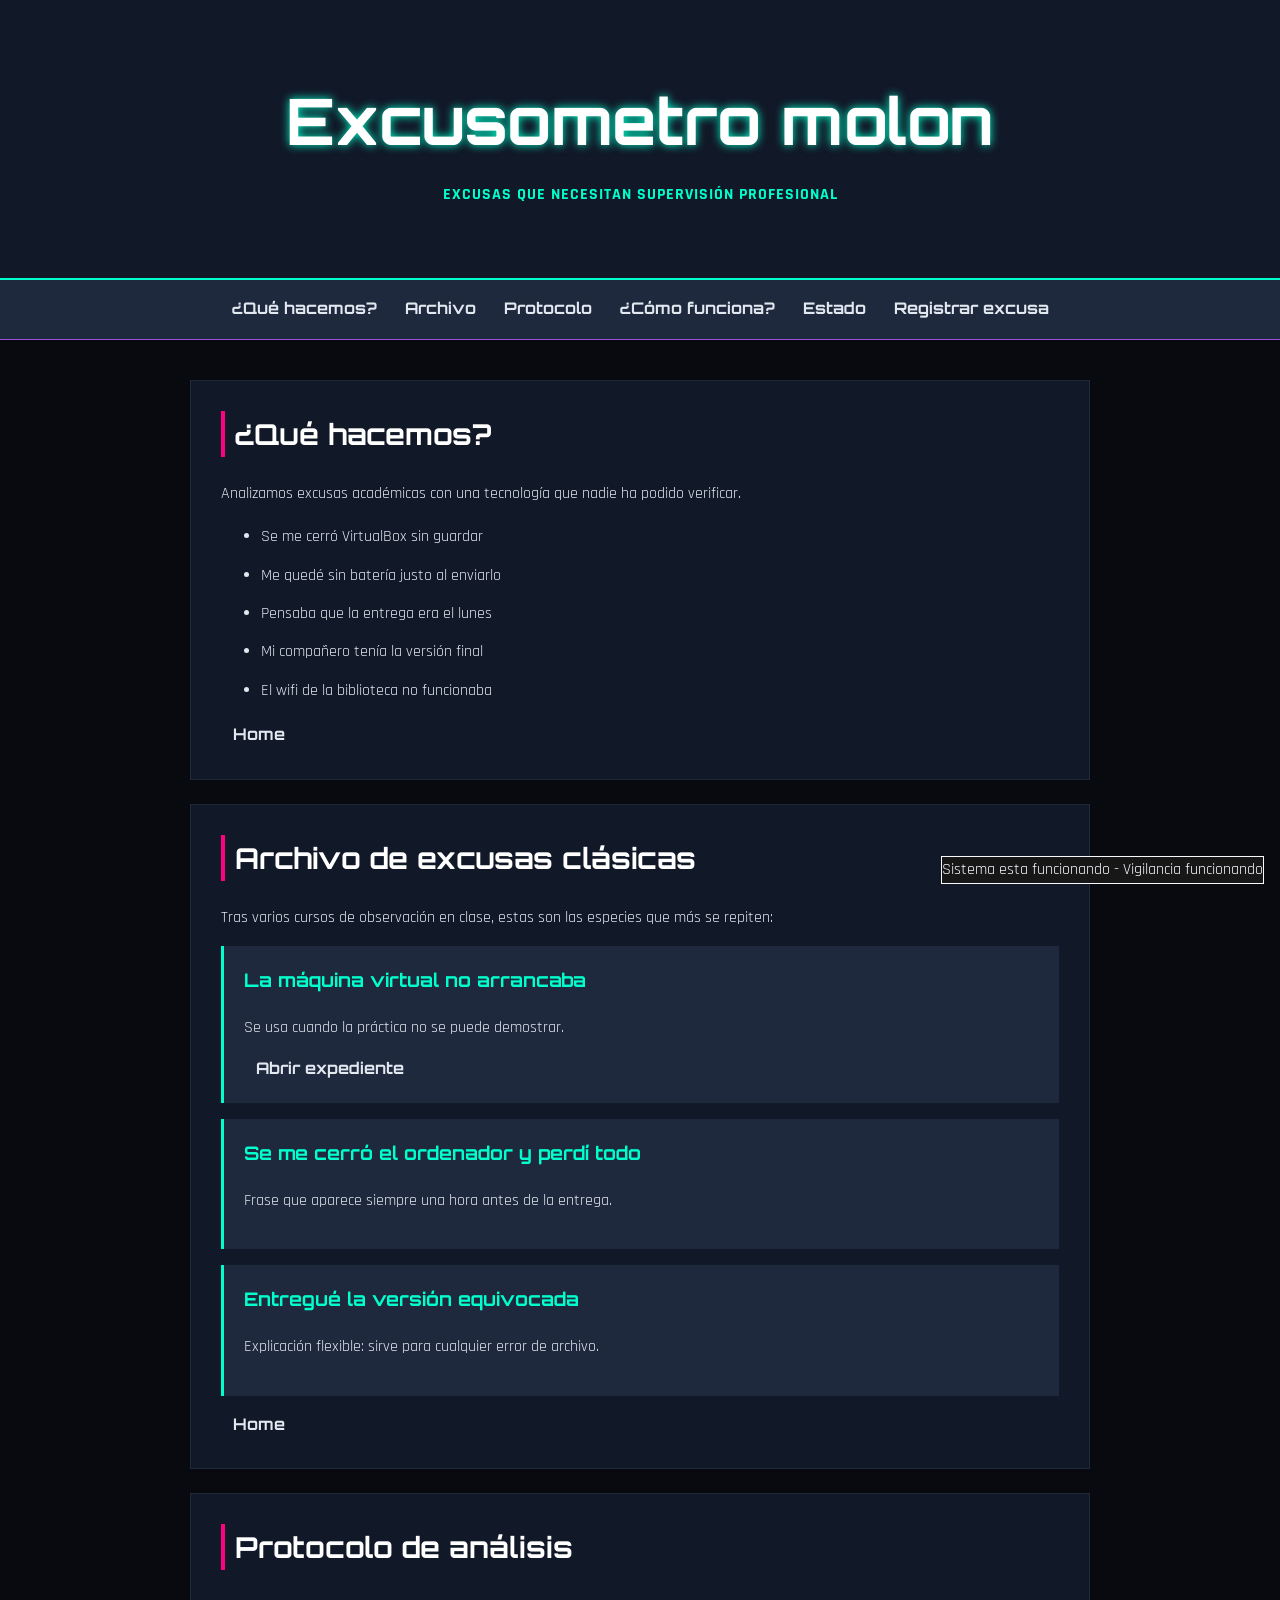
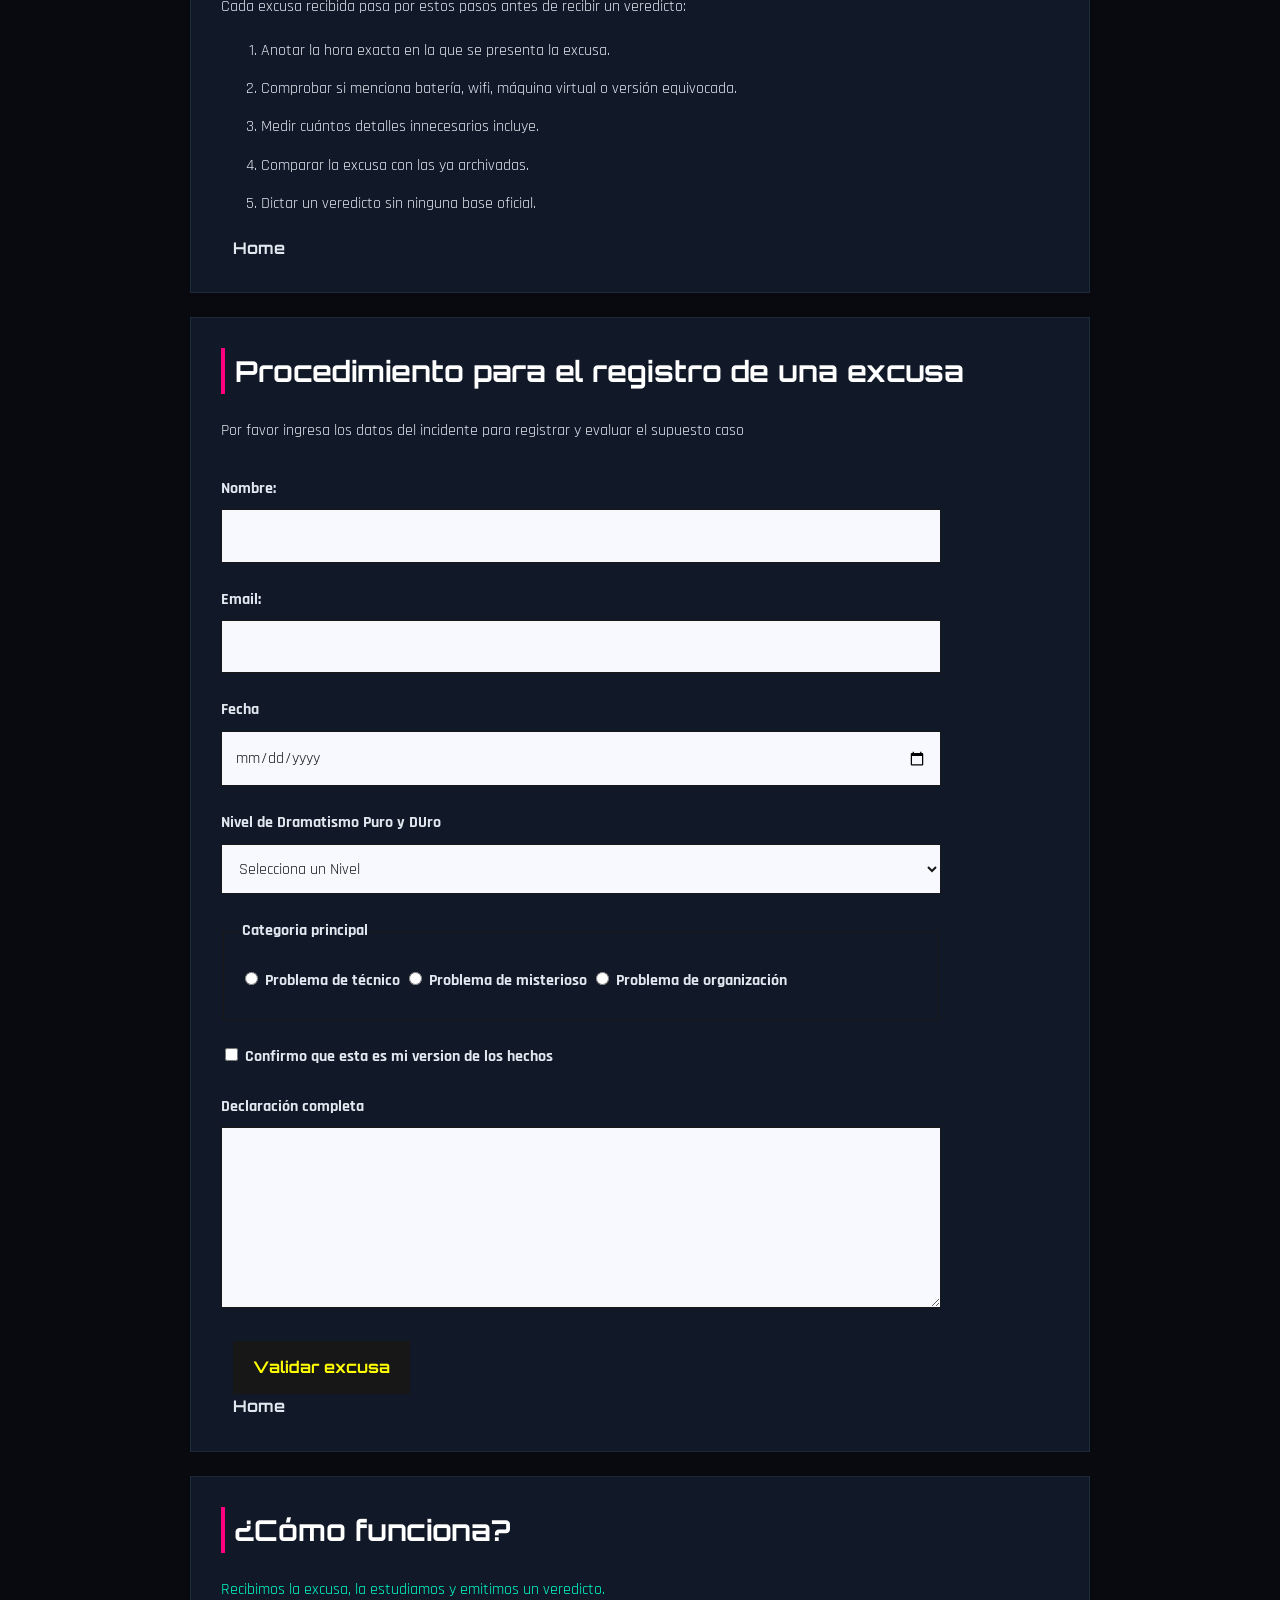
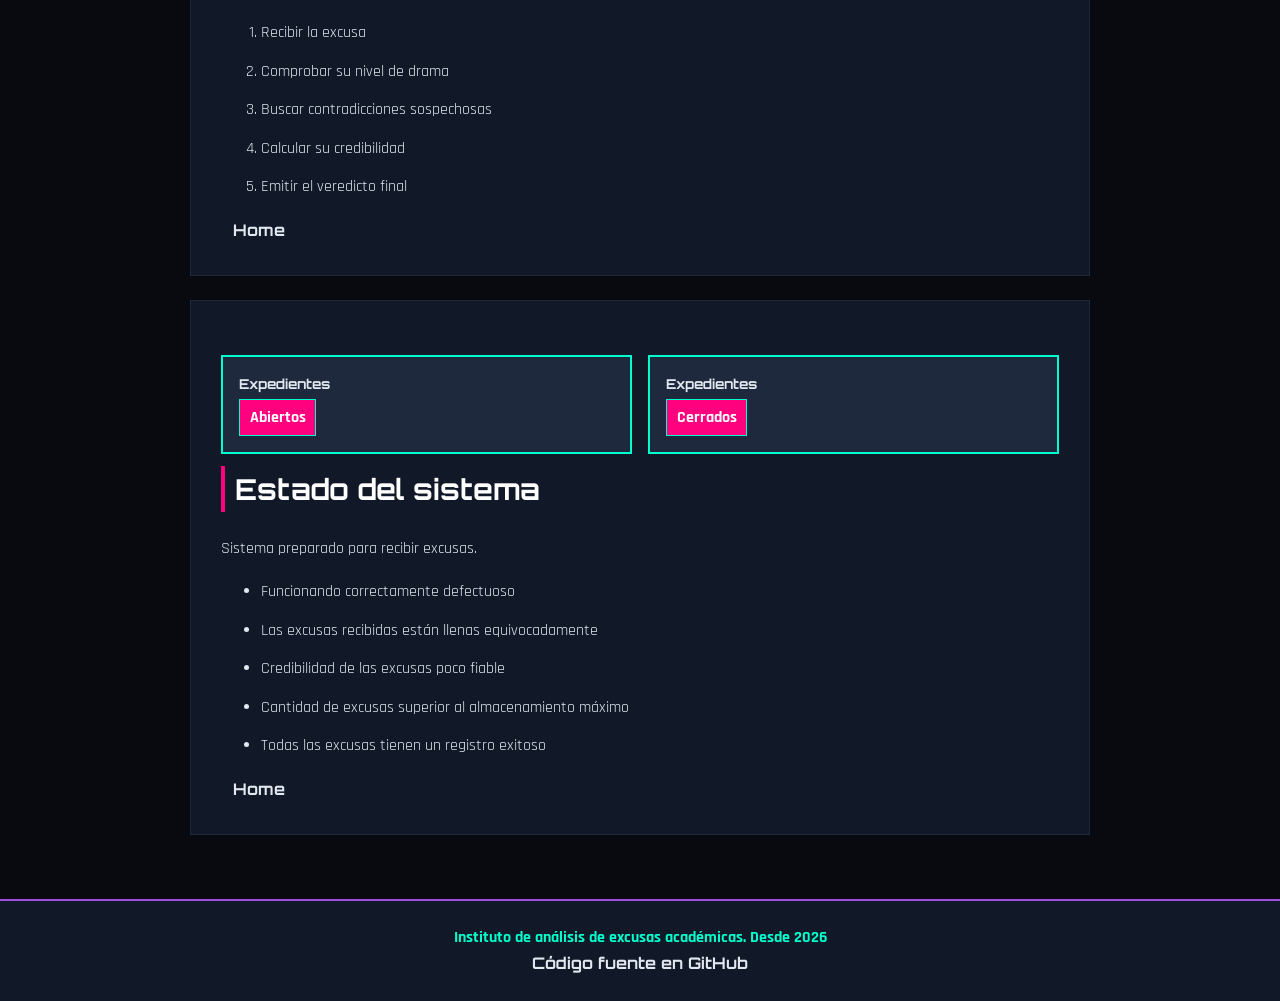
==== commit 9ed4edfa: "actualizacion 16-11-2026 formulario-y-campos pagina recibida.html creada" ====
--- a/index.html
+++ b/index.html
@@ -28,6 +28,7 @@
         <a href="#protocolo">Protocolo</a>
         <a href="#comoFunciona">¿Cómo funciona?</a>
         <a href="#estado">Estado</a>
+        <a href="#registro">Registrar excusa</a>
     </nav>
 
     <main>
@@ -94,6 +95,57 @@
             <a href="#home">Home</a>
         </section>
 
+        <section id="registro">
+            <h2>Procedimiento para el registro de una excusa</h2>
+            <p>Por favor ingresa los datos del incidente para registrar y evaluar el supuesto caso</p>
+            <form action="../recibida.html" class="form-excusa">
+                <div class="campo">
+                    <label for="nombre">Nombre:</label>
+                    <input id="nombre" type="text" required minlength="2" max="50">
+                </div>
+                <div class="campo">
+                    <label for="email">Email:</label>
+                    <input id="email" type="email" required>
+                </div>
+                <div class="campo">
+                    <label for="fecha">Fecha</label>
+                    <input id="fecha" type="date" required>
+                </div>
+                <div class="campo">
+                    <label for="drama">Nivel de Dramatismo Puro y DUro</label>
+                    <select name="drama" id="drama" required>
+                        <option value="">Selecciona un Nivel</option>
+                        <option value="bajo">Bajo</option>
+                        <option value="medio">Dramatismo</option>
+                        <option value="alto">Rey/Reina del Drama</option>
+                    </select>
+                </div>
+                <fieldset class="campo">
+                    <legend>Categoria principal</legend>
+                    <label for="">
+                        <input type="radio" name="categoria" value="tecnica" required>
+                        Problema de técnico
+                        <input type="radio" name="categoria" value="misterio" required>
+                        Problema de misterioso
+                        <input type="radio" name="categoria" value="organizacion" required>
+                        Problema de organización
+                    </label>
+                </fieldset>
+                <div class="campo campo-check">
+                    <label for="">
+                        <input type="checkbox" name="declaracion" required>
+                        Confirmo que esta es mi version de los hechos
+                    </label>
+                </div>
+                <div class="campo">
+                    <label for="excusa">Declaración completa</label>
+                    <textarea name="excusa" id="excusa" rows="6" minlength="20" maxlength="500" required></textarea>
+                </div>
+                <a href=""><button type="submit">Validar excusa</button></a>
+            </form>
+            <a href="#home">Home</a>
+        </section>
+
 
         <section class="como">
             <h2 id="comoFunciona">¿Cómo funciona?</h2>
--- a/estilos.css
+++ b/estilos.css
@@ -36,13 +36,14 @@
     border-bottom: 1px solid #9d4edd;
 }
 
-nav a {
+nav a, a {
     color: #e2e8f0;
     font-weight: 700;
     font-family: 'Orbitron', sans-serif;
     text-decoration: none;
     margin: 0 12px;
 }
+
 
 nav a:hover, section a:hover {
     color: #00ffcc;
@@ -113,7 +114,10 @@
     margin: 0;
 }
 
-/* --- Secciones especiales (expediente, evidencias y panel de estado) --- */
+footer a:hover {
+    color: #00ffcc;
+    text-shadow: 0 0 8px #00ffcc;
+}
 
 .expediente header {
     background-image: url("img/evidencia_header.jpg");
@@ -224,4 +228,59 @@
 
 .error {
     overflow: auto;
+}
+
+.form-excusa {
+    max-width: 45em;
+    margin-top: 2em;
+}
+
+.campo {
+    margin-bottom: 1.5em;
+}
+
+.campo > label, fieldset > legend {
+    display: block;
+    margin-bottom: 0.5em;
+    font-weight: bold;
+}
+
+input[type="text"], input[type="email"], input[type="date"], select, textarea {
+    width: 100%;
+    box-sizing: border-box;
+    padding: 0.8em;
+    background-color: ghostwhite;
+    color: #171717;
+    border: 0.12em solid #171717;
+    font: inherit;
+}
+
+textarea {
+    resize: vertical;
+}
+
+input:focus, select:focus, textarea:focus {
+    outline: 0.2em solid yellow;
+    outline-offset: 0.15em;
+}
+
+fieldset.campo {
+    padding: 1em;
+    border: .12em solid #171717;
+}
+
+fieldset.campo label{
+    display: block;
+    margin-bottom: 0.6em;
+}
+
+.form-excusa button {
+    display: inline-block;
+    padding: 0.8em 1.2em;
+    background-color: #171717;
+    color: yellow;
+    border: 0.12em solid #171717;
+    font: inherit;
+    font-weight: bold;
+    cursor: pointer;
 }
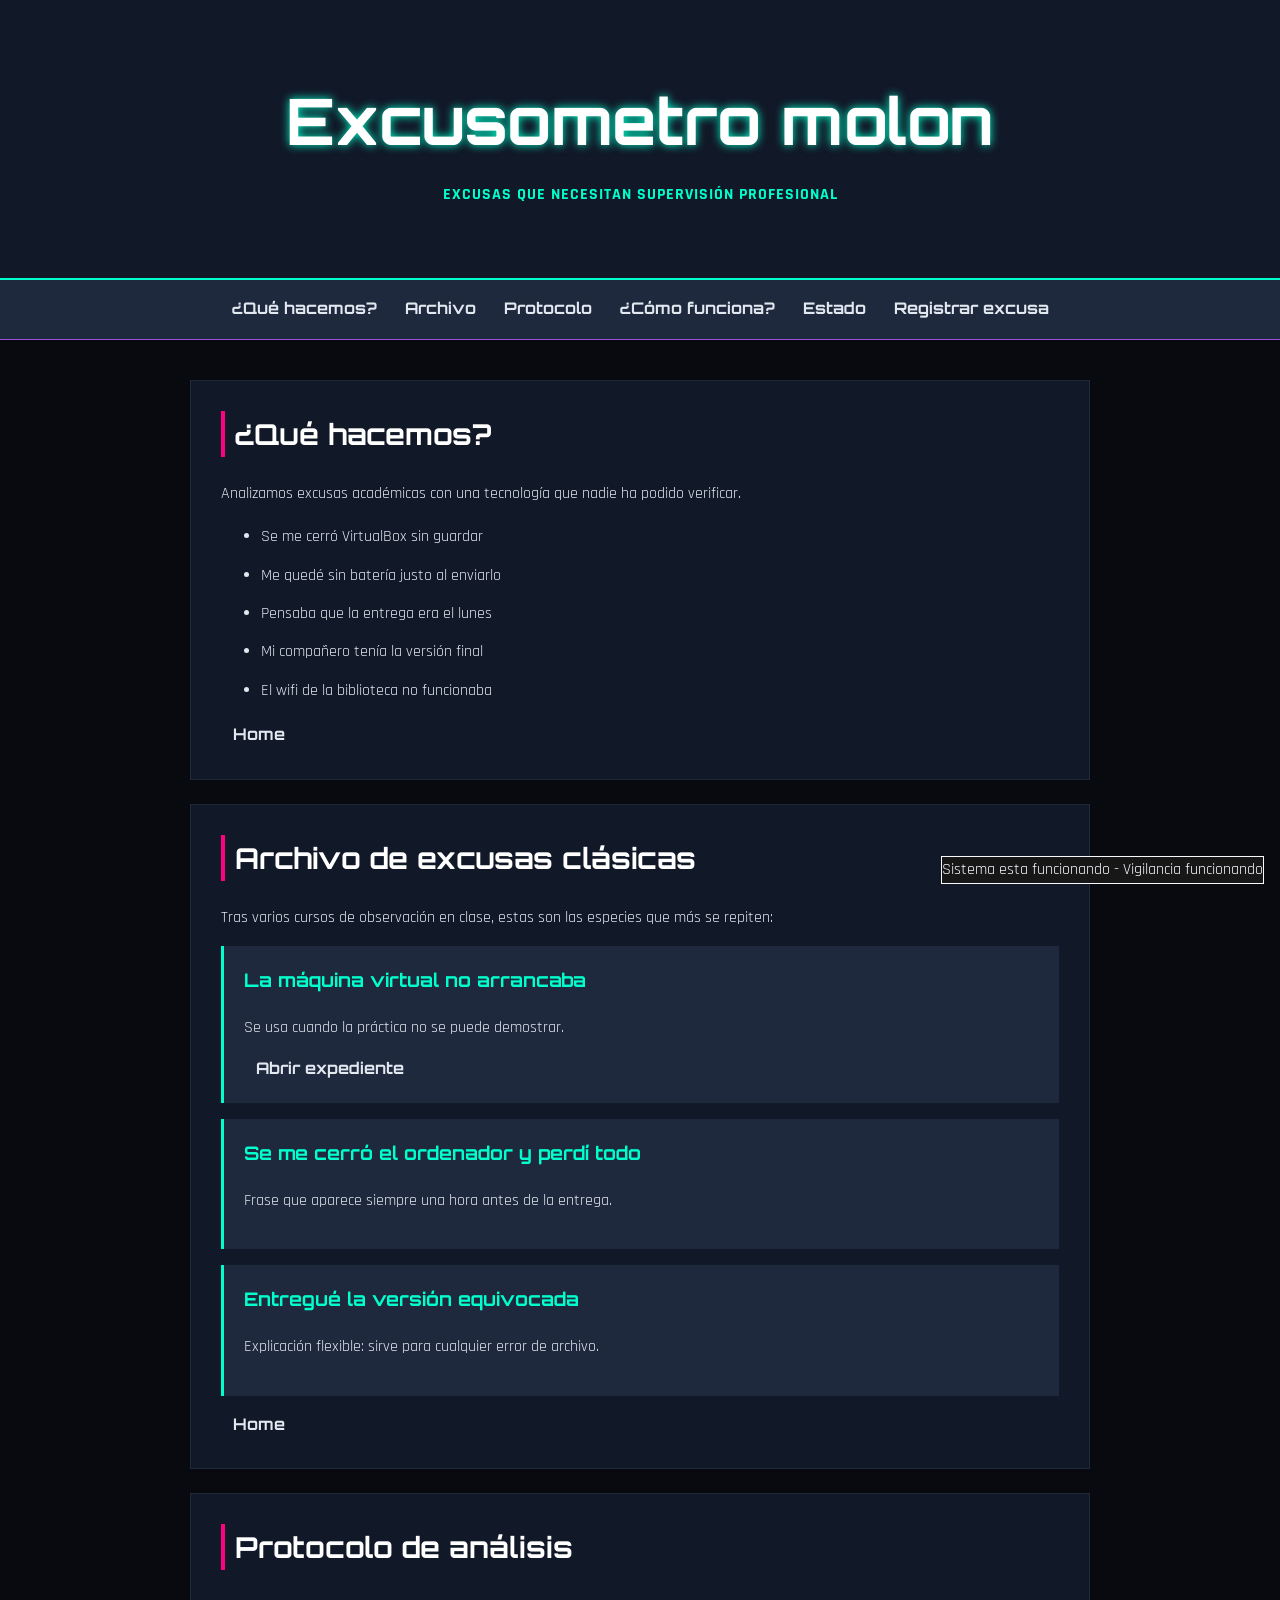
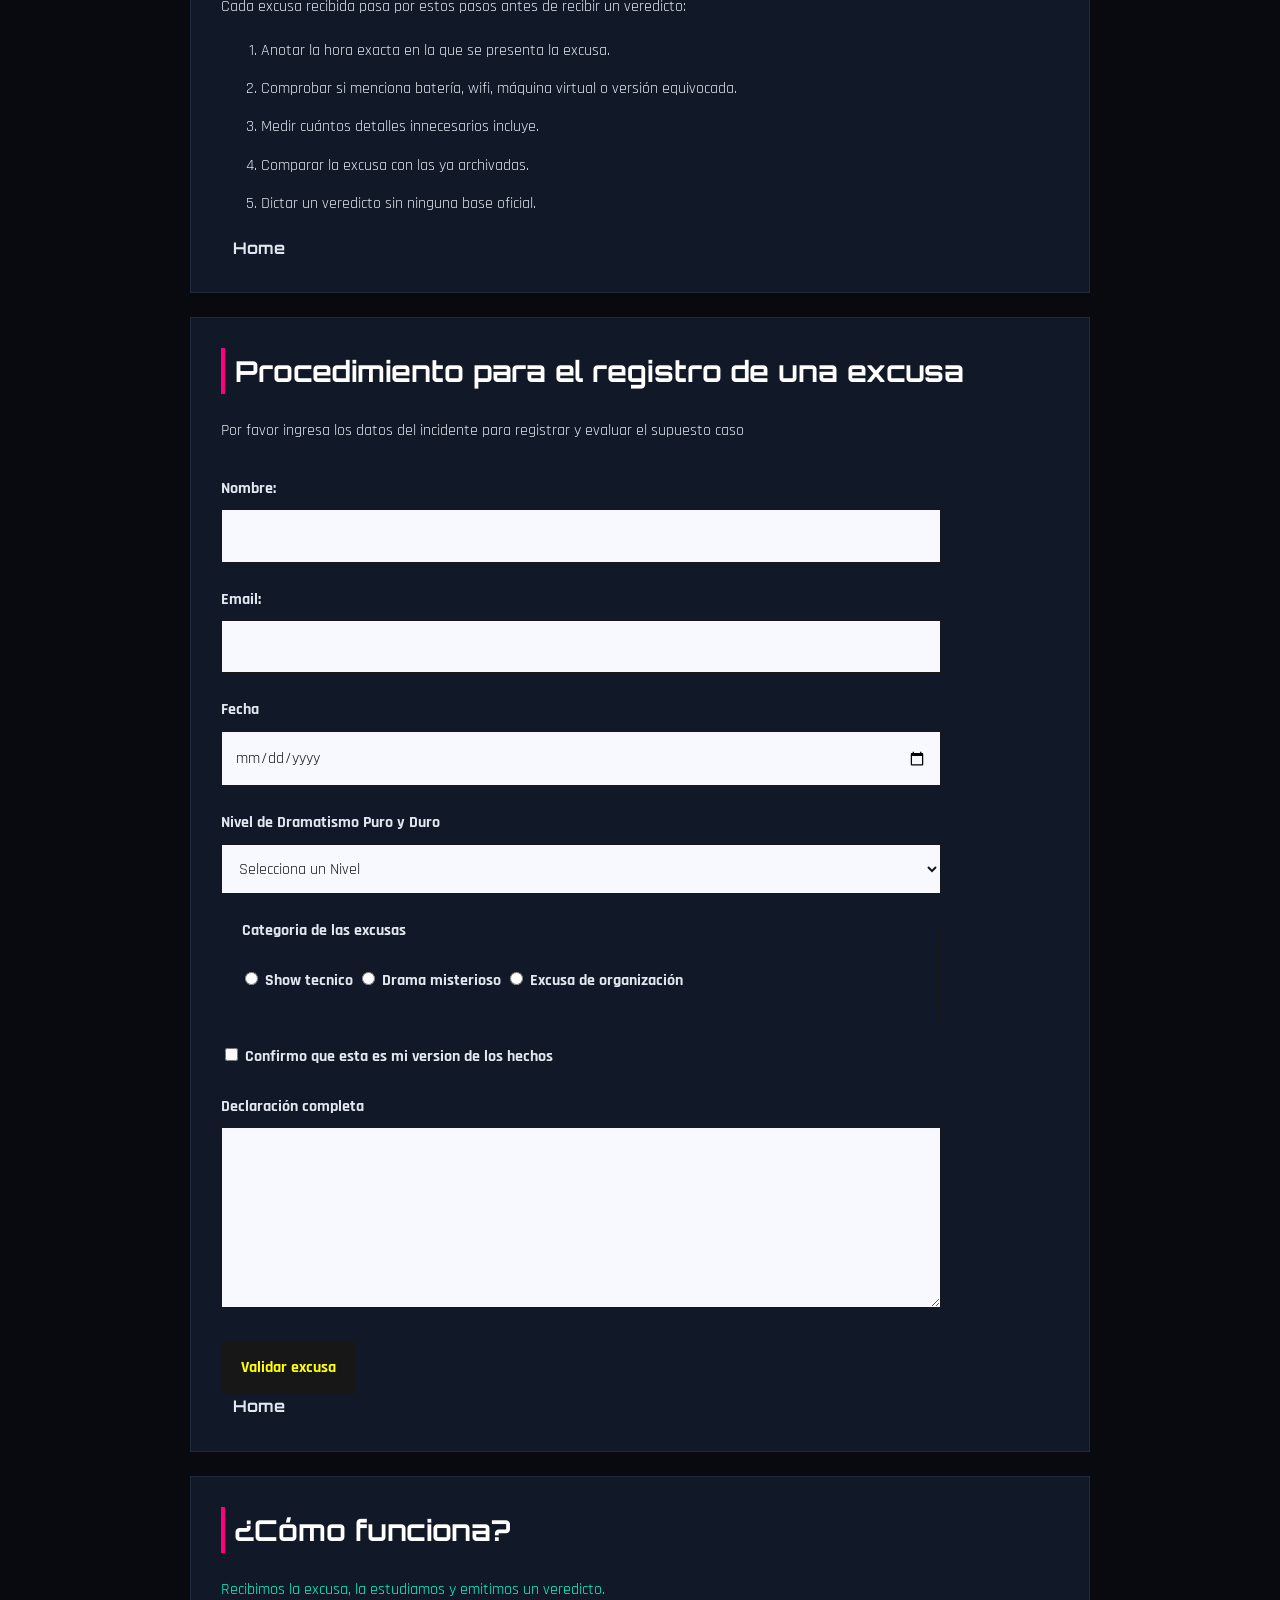
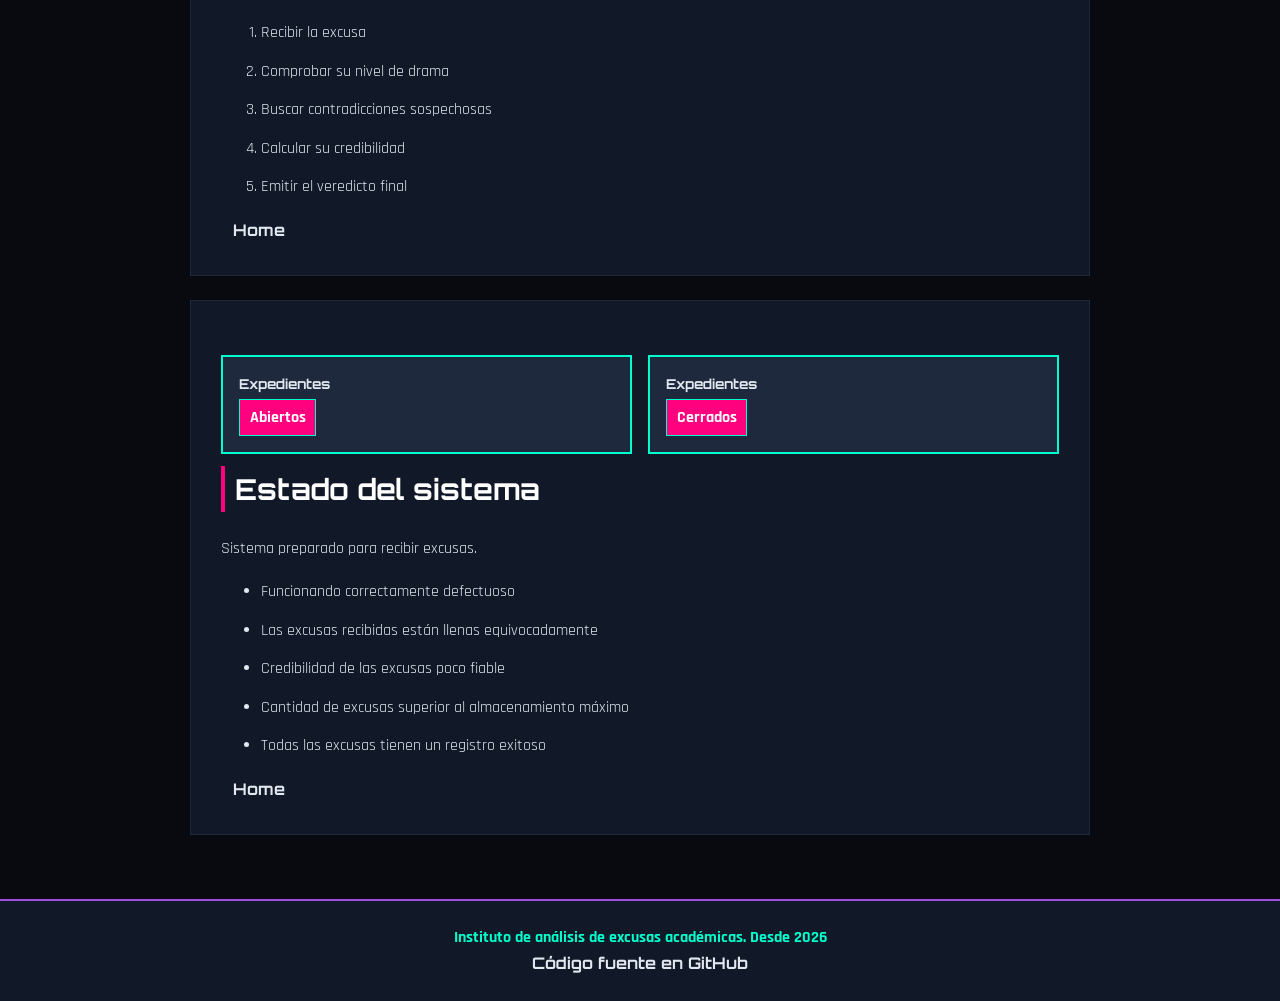
==== commit 0c130645: "Actualización 16-11-2026 pagina recibida.html creada y formulario creado" ====
--- a/index.html
+++ b/index.html
@@ -98,7 +98,7 @@
         <section id="registro">
             <h2>Procedimiento para el registro de una excusa</h2>
             <p>Por favor ingresa los datos del incidente para registrar y evaluar el supuesto caso</p>
-            <form action="../recibida.html" class="form-excusa">
+            <form action="paginas/recibida.html" class="form-excusa">
                 <div class="campo">
                     <label for="nombre">Nombre:</label>
                     <input id="nombre" type="text" required minlength="2" max="50">
@@ -112,23 +112,23 @@
                     <input id="fecha" type="date" required>
                 </div>
                 <div class="campo">
-                    <label for="drama">Nivel de Dramatismo Puro y DUro</label>
+                    <label for="drama">Nivel de Dramatismo Puro y Duro</label>
                     <select name="drama" id="drama" required>
                         <option value="">Selecciona un Nivel</option>
-                        <option value="bajo">Bajo</option>
+                        <option value="bajo">Show</option>
                         <option value="medio">Dramatismo</option>
                         <option value="alto">Rey/Reina del Drama</option>
                     </select>
                 </div>
                 <fieldset class="campo">
-                    <legend>Categoria principal</legend>
+                    <legend>Categoria de las excusas</legend>
                     <label for="">
                         <input type="radio" name="categoria" value="tecnica" required>
-                        Problema de técnico
+                        Show tecnico
                         <input type="radio" name="categoria" value="misterio" required>
-                        Problema de misterioso
+                        Drama misterioso
                         <input type="radio" name="categoria" value="organizacion" required>
-                        Problema de organización
+                        Excusa de organización
                     </label>
                 </fieldset>
                 <div class="campo campo-check">
@@ -141,7 +141,7 @@
                     <label for="excusa">Declaración completa</label>
                     <textarea name="excusa" id="excusa" rows="6" minlength="20" maxlength="500" required></textarea>
                 </div>
-                <a href=""><button type="submit">Validar excusa</button></a>
+                <button type="submit">Validar excusa</button>
             </form>
             <a href="#home">Home</a>
         </section>
--- a/estilos.css
+++ b/estilos.css
@@ -45,7 +45,7 @@
 }
 
 
-nav a:hover, section a:hover {
+nav a:hover, section a:hover, a:hover {
     color: #00ffcc;
     text-shadow: 0 0 8px #00ffcc;
 }
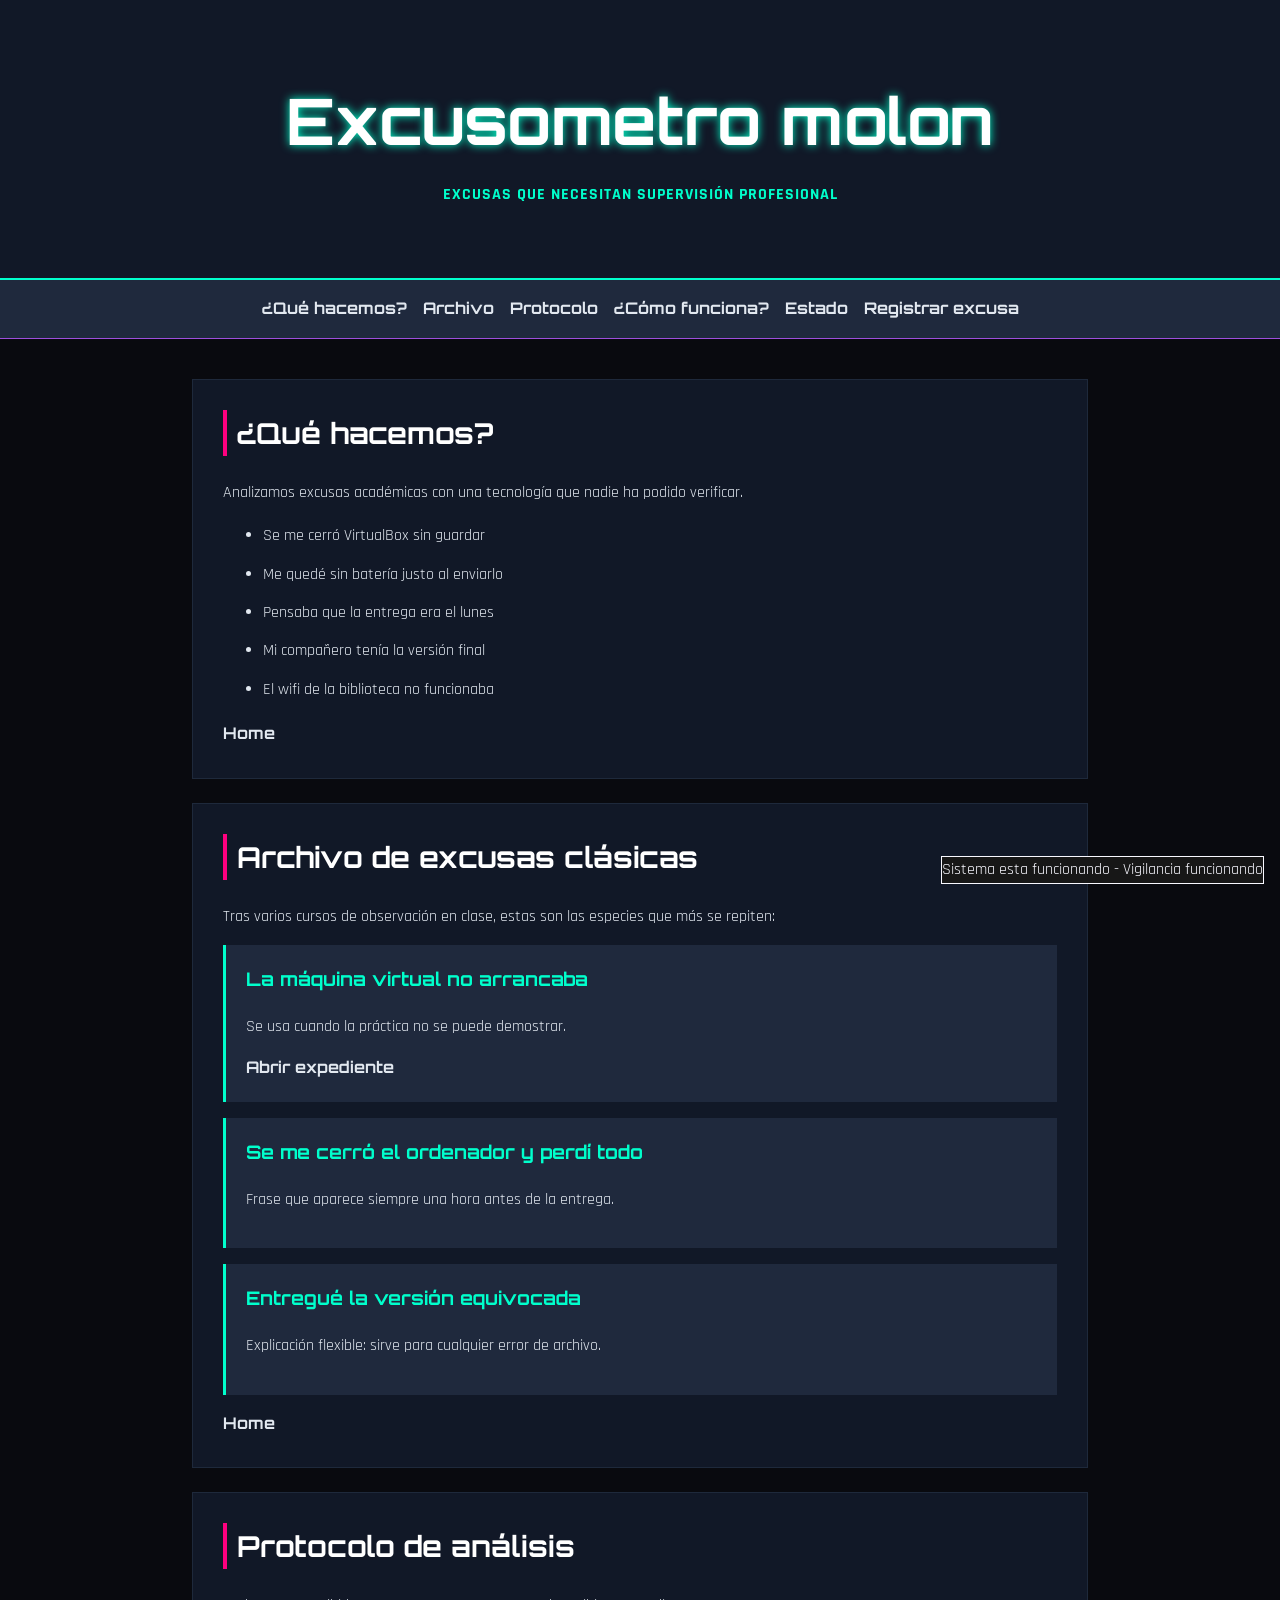
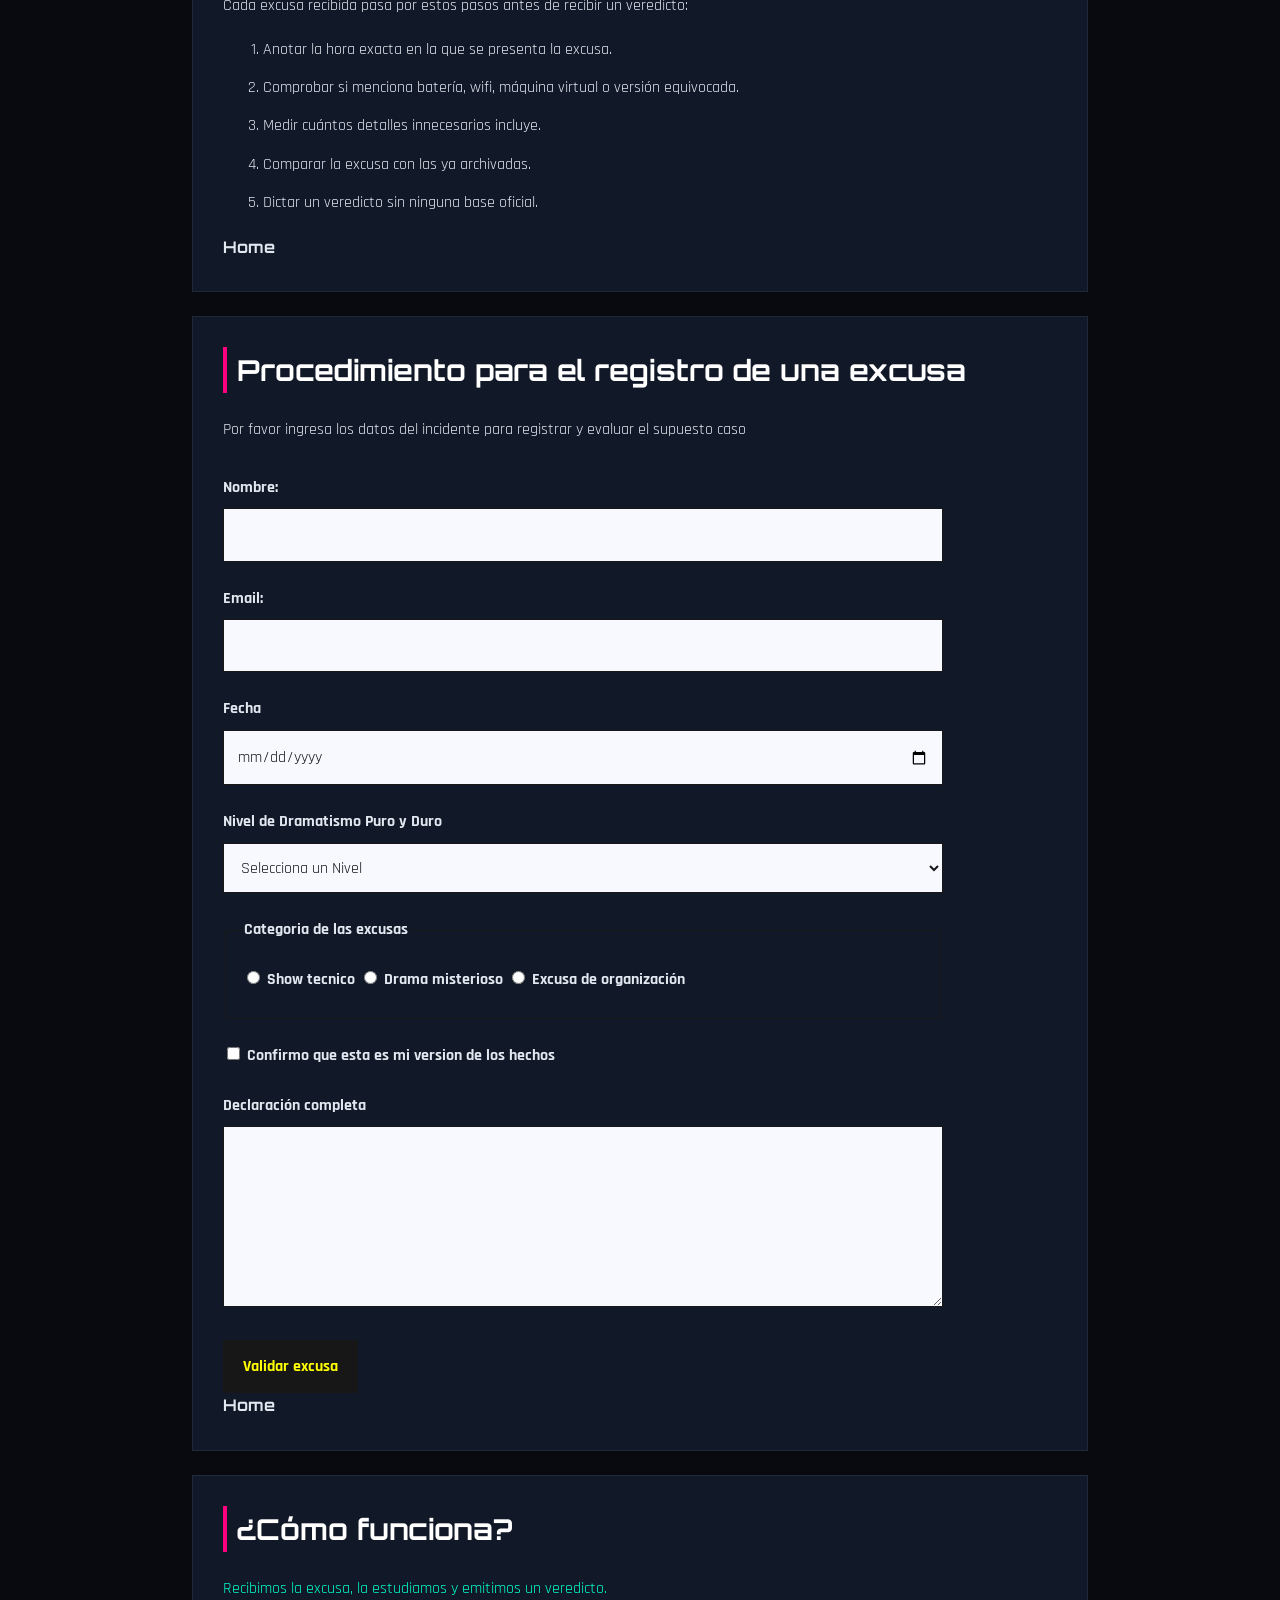
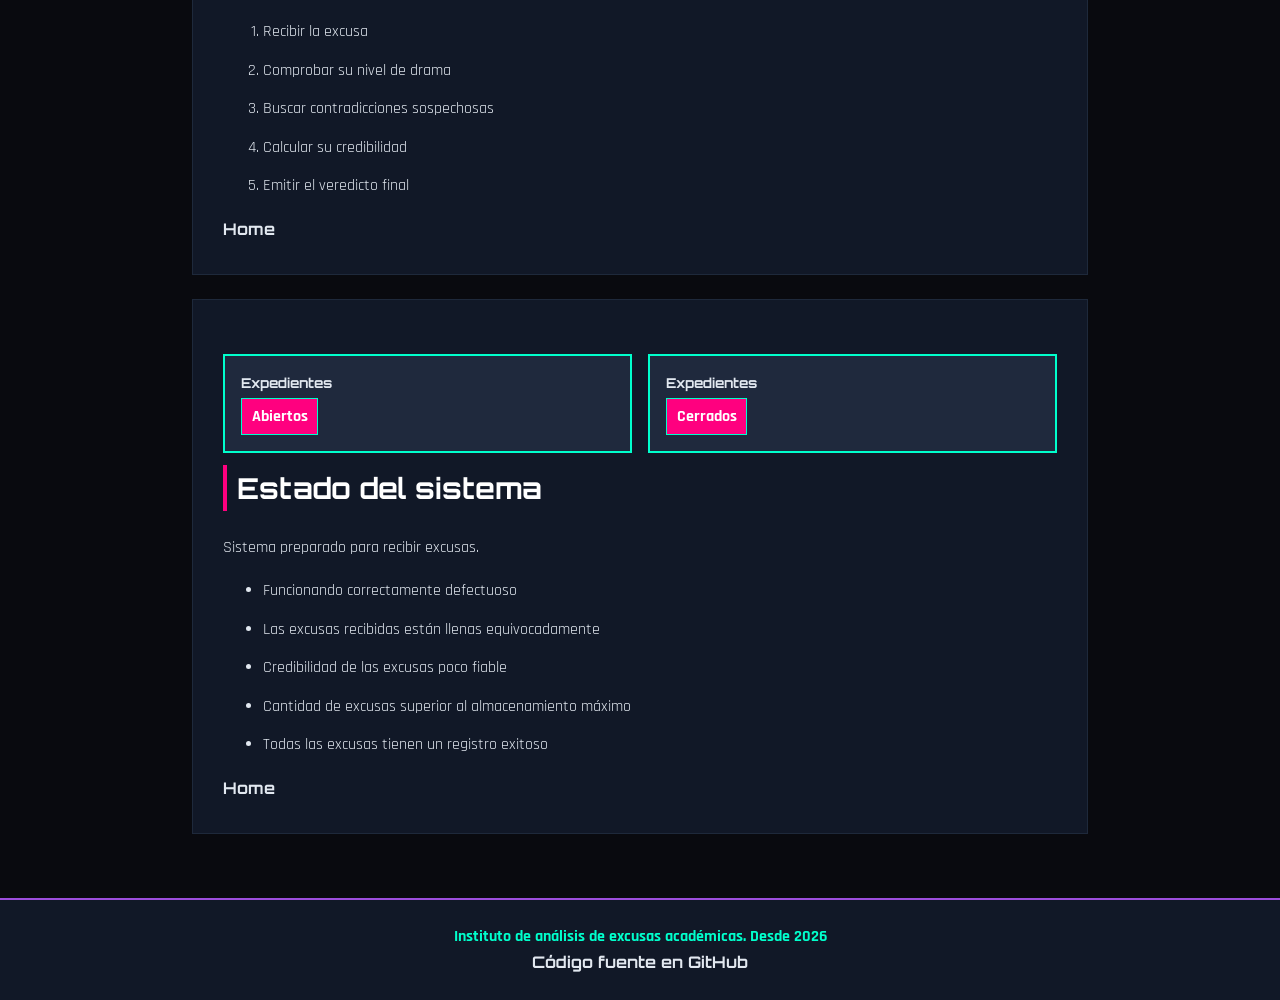
==== commit f8a4f271: "actualizacion 23-11-2026  responsive" ====
--- a/index.html
+++ b/index.html
@@ -199,4 +199,5 @@
 
 </body>
 
-</html>+</html>
+
--- a/estilos.css
+++ b/estilos.css
@@ -31,9 +31,13 @@
 
 nav {
     background-color: #1f293d;
-    text-align: center;
-    padding: 16px;
+    /*text-align: center;*/
+    padding: 1em;
     border-bottom: 1px solid #9d4edd;
+    display: flex;
+    justify-content: center;
+    flex-wrap: wrap;
+    gap: 1em;
 }
 
 nav a, a {
@@ -41,7 +45,7 @@
     font-weight: 700;
     font-family: 'Orbitron', sans-serif;
     text-decoration: none;
-    margin: 0 12px;
+    /*margin: 0 12px;*/
 }
 
 
@@ -51,9 +55,10 @@
 }
 
 main {
-    max-width: 900px;
+    width: 90%;
+    max-width: 56rem;
     margin: auto;
-    padding: 40px 30px;
+    padding: 2.5em 0;
 }
 
 section {
@@ -136,6 +141,11 @@
     display: block;
 }
 
+img {
+    max-width: 100%;
+    height: auto;
+}
+
 .evidencia figcaption {
     margin-top: 0.75em;
     font-size: 0.9em;
@@ -148,6 +158,7 @@
     margin-top: 1.5em;
     display: flex;
     gap: 1em;
+    flex-wrap: wrap;
 }
 
 .dato-estado {
@@ -283,4 +294,57 @@
     font: inherit;
     font-weight: bold;
     cursor: pointer;
-}+}
+
+@media (max-width: 48rem) {
+    body {
+        padding-bottom: 3em;
+    }
+    
+    .panel-estado {
+        flex-direction: column;
+    }
+
+    .grid-evidencias {
+        grid-template-columns: 1fr;
+    }
+
+    nav {
+        flex-direction: column;
+        align-items: center;
+    }
+
+    h1 {
+        font-size: 2.5em;
+    }
+
+    header {
+        padding: 2.5em 1.5em;
+    }
+
+    section {
+        padding: 1.5em;
+    }
+
+    .sello-clasificado {
+        position: static;
+        display: inline-block;
+        margin-bottom: 1em;
+    }
+
+    .foto-caso {
+        width: 100%;
+        float: none;
+        margin-right: 0;
+        margin-bottom: 1em;
+    }
+
+    .aviso-sistema {
+        left: 1em;
+        right: 1em;
+        bottom: 1em;
+        text-align: center;
+    }
+}
+/* % = son relativos a elemento padre */
+/* px = es relativo al root (el root = 16 puntos) se multiplica el pixel por 16 */
